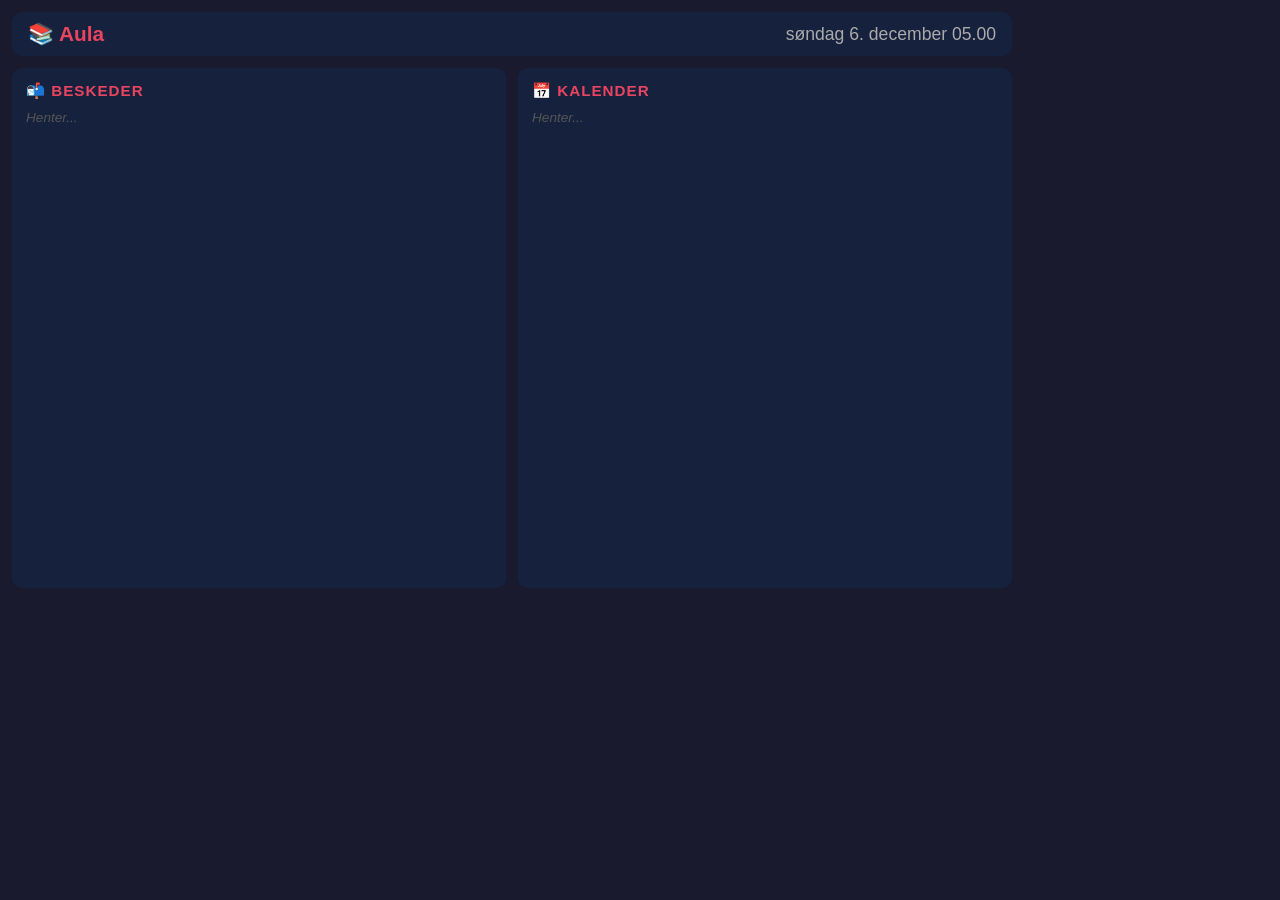
==== static/index.html @ a2f528fa "[(main)] Auto-reload dashboard when session recovers, mobile-friendly bookmarklet" ====
<!DOCTYPE html>
<html lang="da">
<head>
  <meta charset="UTF-8" />
  <meta name="viewport" content="width=1024" />
  <title>Aula Dashboard</title>
  <style>
    * { box-sizing: border-box; margin: 0; padding: 0; }
    body {
      background: #1a1a2e;
      color: #eee;
      font-family: 'Segoe UI', sans-serif;
      width: 1024px;
      height: 600px;
      overflow: hidden;
      display: grid;
      grid-template-columns: 1fr 1fr;
      grid-template-rows: auto 1fr;
      gap: 12px;
      padding: 12px;
    }
    header {
      grid-column: 1 / -1;
      display: flex;
      justify-content: space-between;
      align-items: center;
      background: #16213e;
      border-radius: 10px;
      padding: 10px 16px;
    }
    header h1 { font-size: 1.3rem; color: #e94560; }
    header #clock { font-size: 1.1rem; color: #aaa; }
    .card {
      background: #16213e;
      border-radius: 10px;
      padding: 14px;
      overflow-y: auto;
    }
    .card h2 { font-size: 0.95rem; color: #e94560; margin-bottom: 10px; text-transform: uppercase; letter-spacing: 1px; }
    .item { padding: 6px 0; border-bottom: 1px solid #0f3460; font-size: 0.85rem; }
    .item:last-child { border-bottom: none; }
    .item .title { font-weight: 600; }
    .item .meta { color: #888; font-size: 0.75rem; margin-top: 2px; }
    .unread .title { color: #e94560; }
    .loading { color: #555; font-style: italic; font-size: 0.85rem; }

    /* Session banner */
    #session-banner {
      display: none;
      grid-column: 1 / -1;
      background: #e94560;
      border-radius: 10px;
      padding: 10px 16px;
      font-size: 0.85rem;
      cursor: pointer;
      user-select: none;
    }
    #session-banner:hover { background: #c73652; }
    #session-banner b { font-size: 1rem; }

    /* Refresh modal */
    #modal-overlay {
      display: none;
      position: fixed;
      inset: 0;
      background: rgba(0,0,0,0.7);
      z-index: 100;
      align-items: center;
      justify-content: center;
    }
    #modal-overlay.open { display: flex; }
    #modal {
      background: #16213e;
      border-radius: 12px;
      padding: 24px;
      width: 480px;
    }
    #modal h2 { color: #e94560; margin-bottom: 12px; }
    #modal p { font-size: 0.82rem; color: #aaa; margin-bottom: 16px; line-height: 1.5; }
    #modal input {
      width: 100%;
      background: #0f3460;
      border: none;
      border-radius: 6px;
      color: #eee;
      padding: 8px 10px;
      font-size: 0.85rem;
      margin-bottom: 10px;
    }
    #modal .actions { display: flex; gap: 10px; margin-top: 6px; }
    #modal button {
      flex: 1;
      padding: 8px;
      border: none;
      border-radius: 6px;
      cursor: pointer;
      font-size: 0.85rem;
    }
    #btn-save { background: #e94560; color: #fff; }
    #btn-cancel { background: #0f3460; color: #aaa; }
    #modal-msg { font-size: 0.8rem; color: #aaa; margin-top: 8px; min-height: 18px; }
  </style>
</head>
<body>
  <header>
    <h1>📚 Aula</h1>
    <div id="clock"></div>
  </header>

  <div id="session-banner" onclick="window.open('https://www.aula.dk', '_blank')">
    <b>⚠️ Session udløbet</b> — Klik for at logge ind på Aula — du bliver automatisk sendt tilbage
  </div>

  <div class="card">
    <h2>📬 Beskeder</h2>
    <div id="messages" class="loading">Henter...</div>
  </div>

  <div class="card">
    <h2>📅 Kalender</h2>
    <div id="calendar" class="loading">Henter...</div>
  </div>

  <!-- Refresh modal -->
  <div id="modal-overlay">
    <div id="modal">
      <h2>🔄 Opdater session</h2>
      <p>
        Log ind på <b>aula.dk</b>, åbn DevTools (F12) → Network → filter på <code>getProfileContext</code> → reload siden.<br/>
        Kopiér cookie-værdierne fra Request Headers.
      </p>
      <input id="input-phpsessid" placeholder="PHPSESSID" />
      <input id="input-csrf" placeholder="Csrfp-Token" />
      <div id="modal-msg"></div>
      <div class="actions">
        <button id="btn-cancel" onclick="closeModal()">Annuller</button>
        <button id="btn-save" onclick="saveSession()">Gem</button>
      </div>
    </div>
  </div>

  <script>
    let API_KEY = '';

    async function initConfig() {
      const res = await fetch('/api/config');
      const data = await res.json();
      API_KEY = data.api_key || '';
    }

    function apiFetch(url, options = {}) {
      return fetch(url, {
        ...options,
        headers: { ...(options.headers || {}), 'x-api-key': API_KEY }
      });
    }

    // Clock
    function updateClock() {
      const now = new Date();
      document.getElementById('clock').textContent =
        now.toLocaleDateString('da-DK', {weekday:'long', day:'numeric', month:'long'}) +
        '  ' + now.toLocaleTimeString('da-DK', {hour:'2-digit', minute:'2-digit'});
    }
    updateClock();
    setInterval(updateClock, 30000);

    // Session check
    async function checkSession() {
      const res = await apiFetch('/api/status');
      const data = await res.json();
      document.getElementById('session-banner').style.display = data.session_valid ? 'none' : 'block';
      return data.session_valid;
    }

    // Modal
    function openModal() { document.getElementById('modal-overlay').classList.add('open'); }
    function closeModal() { document.getElementById('modal-overlay').classList.remove('open'); }

    async function saveSession() {
      const phpsessid = document.getElementById('input-phpsessid').value.trim();
      const csrf_token = document.getElementById('input-csrf').value.trim();
      const msg = document.getElementById('modal-msg');
      if (!phpsessid || !csrf_token) { msg.textContent = 'Udfyld begge felter.'; return; }
      msg.textContent = 'Gemmer...';
      try {
        const res = await apiFetch('/api/refresh-session', {
          method: 'POST',
          headers: {'Content-Type': 'application/json'},
          body: JSON.stringify({phpsessid, csrf_token})
        });
        if (res.ok) {
          closeModal();
          document.getElementById('session-banner').style.display = 'none';
          loadAll();
        } else {
          msg.textContent = 'Fejl: Cookies afvist af Aula.';
        }
      } catch(e) {
        msg.textContent = 'Netværksfejl: ' + e.message;
      }
    }

    // Data loading
    async function loadMessages() {
      const el = document.getElementById('messages');
      try {
        const res = await apiFetch('/api/messages');
        if (res.status === 401) { el.textContent = 'Session udløbet'; return; }
        const threads = await res.json();
        if (!threads.length) { el.textContent = 'Ingen beskeder'; return; }
        el.innerHTML = threads.slice(0, 8).map(t => `
          <div class="item ${t.read ? '' : 'unread'}">
            <div class="title">${t.subject || '(ingen emne)'}</div>
            <div class="meta">${t.read ? '✓ Læst' : '● Ulæst'}</div>
          </div>`).join('');
      } catch(e) { el.textContent = 'Fejl: ' + e.message; }
    }

    async function loadCalendar() {
      const el = document.getElementById('calendar');
      try {
        const profileRes = await apiFetch('/api/profile');
        if (profileRes.status === 401) { el.textContent = 'Session udløbet'; return; }
        const profile = await profileRes.json();
        const relations = profile?.data?.institutionProfile?.relations || [];
        const ids = relations.map(r => r.id).join(',');
        const res = await apiFetch('/api/calendar?inst_profile_ids=' + ids);
        const events = await res.json();
        if (!events.length) { el.textContent = 'Ingen begivenheder'; return; }
        el.innerHTML = events.slice(0, 8).map(e => `
          <div class="item">
            <div class="title">${e.title || e.summary || '(ingen titel)'}</div>
            <div class="meta">${e.startDateTime ? new Date(e.startDateTime).toLocaleString('da-DK', {weekday:'short', day:'numeric', month:'short', hour:'2-digit', minute:'2-digit'}) : ''}</div>
          </div>`).join('');
      } catch(e) { el.textContent = 'Fejl: ' + e.message; }
    }

    let pollTimer = null;
    let sessionWasExpired = false;

    async function loadAll() {
      await initConfig();
      const valid = await checkSession();
      if (valid) {
        if (sessionWasExpired) {
          // Session just recovered — reload the page to refresh all data
          window.location.reload();
          return;
        }
        loadMessages();
        loadCalendar();
        schedulePoll(5 * 60 * 1000); // 5 min when healthy
      } else {
        sessionWasExpired = true;
        schedulePoll(10 * 1000); // 10 sec when expired
      }
    }

    function schedulePoll(ms) {
      clearTimeout(pollTimer);
      pollTimer = setTimeout(loadAll, ms);
    }

    loadAll();
  </script>
</body>
</html>
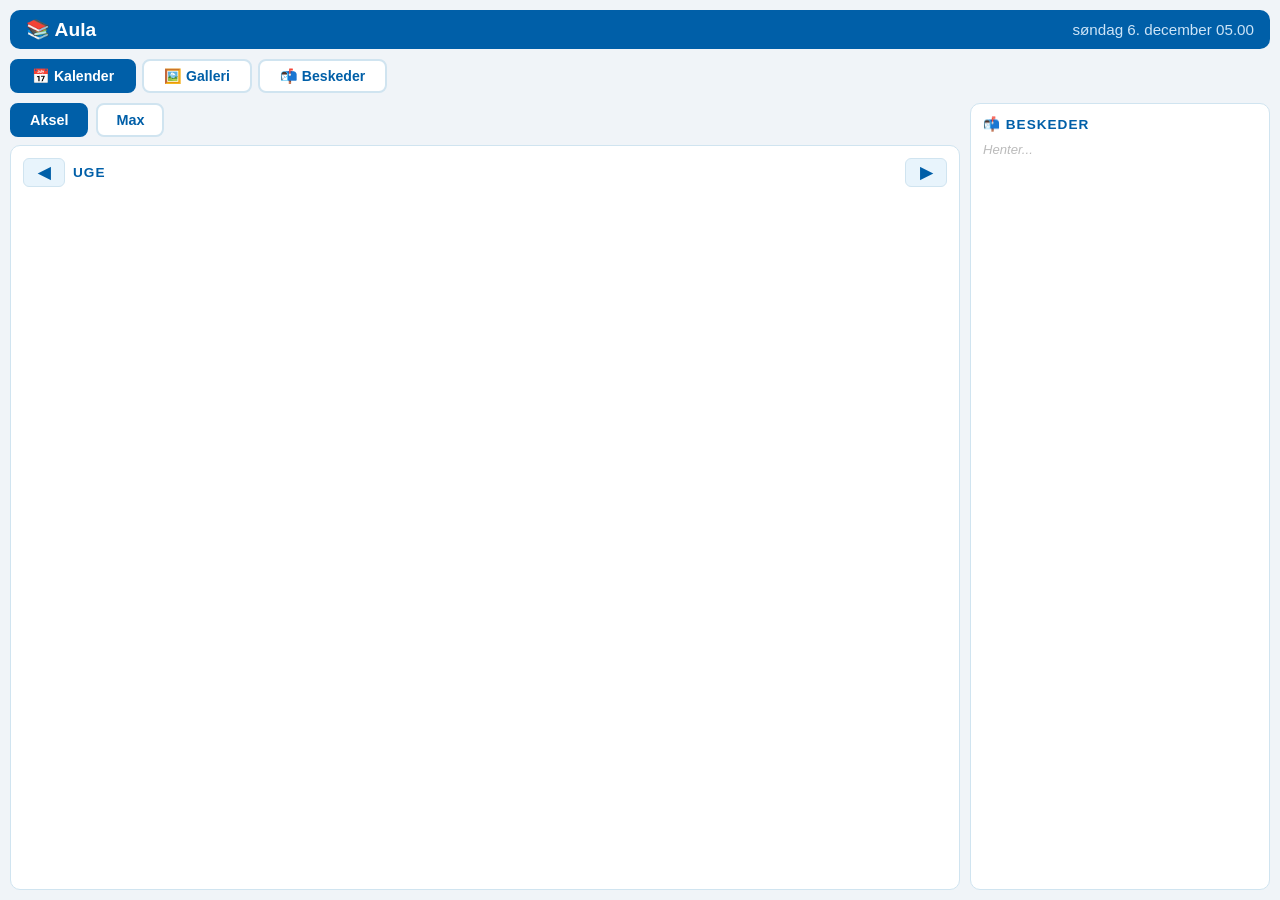
==== commit bfd2a25e: "Fix gallery album click: use data-idx to avoid emoji/special char breaking onclick" ====
--- a/static/index.html
+++ b/static/index.html
@@ -2,103 +2,188 @@
 <html lang="da">
 <head>
   <meta charset="UTF-8" />
-  <meta name="viewport" content="width=1024" />
+  <meta name="viewport" content="width=device-width, initial-scale=1.0" />
   <title>Aula Dashboard</title>
   <style>
     * { box-sizing: border-box; margin: 0; padding: 0; }
-    body {
-      background: #1a1a2e;
-      color: #eee;
-      font-family: 'Segoe UI', sans-serif;
-      width: 1024px;
-      height: 600px;
-      overflow: hidden;
-      display: grid;
-      grid-template-columns: 1fr 1fr;
-      grid-template-rows: auto 1fr;
-      gap: 12px;
-      padding: 12px;
-    }
-    header {
-      grid-column: 1 / -1;
-      display: flex;
-      justify-content: space-between;
-      align-items: center;
-      background: #16213e;
-      border-radius: 10px;
-      padding: 10px 16px;
-    }
-    header h1 { font-size: 1.3rem; color: #e94560; }
-    header #clock { font-size: 1.1rem; color: #aaa; }
-    .card {
-      background: #16213e;
-      border-radius: 10px;
-      padding: 14px;
-      overflow-y: auto;
-    }
-    .card h2 { font-size: 0.95rem; color: #e94560; margin-bottom: 10px; text-transform: uppercase; letter-spacing: 1px; }
-    .item { padding: 6px 0; border-bottom: 1px solid #0f3460; font-size: 0.85rem; }
-    .item:last-child { border-bottom: none; }
-    .item .title { font-weight: 600; }
-    .item .meta { color: #888; font-size: 0.75rem; margin-top: 2px; }
-    .unread .title { color: #e94560; }
-    .loading { color: #555; font-style: italic; font-size: 0.85rem; }
-
-    /* Session banner */
-    #session-banner {
-      display: none;
-      grid-column: 1 / -1;
-      background: #e94560;
-      border-radius: 10px;
-      padding: 10px 16px;
-      font-size: 0.85rem;
-      cursor: pointer;
-      user-select: none;
-    }
-    #session-banner:hover { background: #c73652; }
-    #session-banner b { font-size: 1rem; }
-
-    /* Refresh modal */
-    #modal-overlay {
-      display: none;
-      position: fixed;
-      inset: 0;
-      background: rgba(0,0,0,0.7);
-      z-index: 100;
-      align-items: center;
-      justify-content: center;
-    }
-    #modal-overlay.open { display: flex; }
-    #modal {
-      background: #16213e;
-      border-radius: 12px;
-      padding: 24px;
-      width: 480px;
-    }
-    #modal h2 { color: #e94560; margin-bottom: 12px; }
-    #modal p { font-size: 0.82rem; color: #aaa; margin-bottom: 16px; line-height: 1.5; }
-    #modal input {
-      width: 100%;
-      background: #0f3460;
-      border: none;
-      border-radius: 6px;
-      color: #eee;
-      padding: 8px 10px;
-      font-size: 0.85rem;
-      margin-bottom: 10px;
-    }
-    #modal .actions { display: flex; gap: 10px; margin-top: 6px; }
-    #modal button {
-      flex: 1;
-      padding: 8px;
-      border: none;
-      border-radius: 6px;
-      cursor: pointer;
-      font-size: 0.85rem;
-    }
-    #btn-save { background: #e94560; color: #fff; }
-    #btn-cancel { background: #0f3460; color: #aaa; }
-    #modal-msg { font-size: 0.8rem; color: #aaa; margin-top: 8px; min-height: 18px; }
+    :root {
+      --blue: #005fa8; --blue-light: #e8f4fc; --blue-mid: #cce4f7;
+      --blue-accent: #0093d0; --border: #d0e4f0; --bg: #f0f4f8; --radius: 10px;
+      --hour-h: 52px; --time-col: 44px;
+    }
+    body { background: var(--bg); color: #333; font-family: 'Segoe UI', sans-serif;
+      display: flex; flex-direction: column; min-height: 100dvh; gap: 10px; padding: 10px; }
+    header { display: flex; justify-content: space-between; align-items: center;
+      background: var(--blue); border-radius: var(--radius); padding: 8px 16px; flex-shrink: 0; }
+    header h1 { font-size: 1.2rem; color: #fff; font-weight: 700; }
+    header #clock { font-size: 0.95rem; color: #cce4f7; }
+    #session-banner { display: none; background: #d9534f; border-radius: var(--radius);
+      padding: 10px 16px; font-size: 0.85rem; cursor: pointer; user-select: none;
+      color: #fff; flex-shrink: 0; min-height: 44px; }
+    #session-banner:hover { background: #c9302c; }
+
+    /* ── Nav tabs (top) ── */
+    .top-nav { display: flex; gap: 6px; flex-shrink: 0; }
+    .top-nav-btn { padding: 7px 20px; border-radius: 8px; background: #fff; color: var(--blue);
+      cursor: pointer; font-size: 0.88rem; font-weight: 600; border: 2px solid var(--border);
+      transition: all 0.2s; }
+    .top-nav-btn.active { background: var(--blue); color: #fff; border-color: var(--blue); }
+
+    /* ── Views ── */
+    .view { display: none; flex: 1; min-height: 0; gap: 10px; }
+    .view.active { display: flex; }
+
+    /* ── Calendar view ── */
+    #view-cal { flex-direction: row; }
+    .left { display: flex; flex-direction: column; gap: 8px; min-height: 0; flex: 1; }
+    .tabs { display: flex; gap: 8px; flex-shrink: 0; }
+    .tab { padding: 7px 18px; border-radius: 8px; background: #fff; color: var(--blue);
+      cursor: pointer; font-size: 0.9rem; font-weight: 600; border: 2px solid var(--border);
+      transition: all 0.2s; display: flex; align-items: center; gap: 8px; }
+    .tab.active { background: var(--blue); color: #fff; border-color: var(--blue); }
+    .tab img { width: 26px; height: 26px; border-radius: 50%; object-fit: cover; border: 2px solid rgba(0,95,168,0.2); }
+    .tab.active img { border-color: rgba(255,255,255,0.7); }
+    .week-card { background: #fff; border-radius: var(--radius); padding: 12px;
+      flex: 1; overflow: hidden; border: 1px solid var(--border); display: flex; flex-direction: column; min-height: 0; }
+    .week-nav { display: flex; align-items: center; gap: 8px; margin-bottom: 10px; flex-shrink: 0; }
+    .week-nav h2 { flex: 1; margin: 0; font-size: 0.85rem; color: var(--blue);
+      text-transform: uppercase; letter-spacing: 1px; font-weight: 700; }
+    .week-nav button { background: var(--blue-light); border: 1px solid var(--border); border-radius: 6px;
+      color: var(--blue); font-size: 1rem; cursor: pointer; padding: 4px 14px; font-weight: 700; }
+    .week-nav button:hover { background: var(--blue-mid); }
+    .timetable-wrap { flex: 1; overflow-y: auto; overflow-x: auto; }
+    .timetable { display: grid; grid-template-columns: var(--time-col) repeat(5, 1fr); min-width: 480px; }
+    .th-spacer { position: sticky; top: 0; background: #fff; z-index: 2; border-bottom: 2px solid var(--border); }
+    .day-header { padding: 4px 4px 8px; text-align: center; font-size: 0.78rem; font-weight: 700;
+      color: #666; border-bottom: 2px solid var(--border); position: sticky; top: 0; background: #fff; z-index: 2; }
+    .day-header.today { color: var(--blue); }
+    .day-header .date-num { display: block; font-size: 1.1rem; font-weight: 800; color: #333; line-height: 1.2; }
+    .day-header.today .date-num { background: var(--blue); color: #fff; border-radius: 50%;
+      width: 28px; height: 28px; display: inline-flex; align-items: center; justify-content: center; font-size: 0.95rem; }
+    .time-gutter { grid-column: 1; position: relative; }
+    .hour-label { position: absolute; right: 6px; font-size: 0.68rem; color: #aaa;
+      font-weight: 600; transform: translateY(-50%); white-space: nowrap; }
+    .day-col { position: relative; border-left: 1px solid var(--border); }
+    .day-col.today { background: #f5faff; }
+    .hour-line { position: absolute; left: 0; right: 0; border-top: 1px solid #eef2f7; pointer-events: none; }
+    .hour-line.full { border-top-color: #dde8f2; }
+    .presence-bar { position: absolute; left: 2px; right: 2px; background: var(--blue-light);
+      border-left: 3px solid var(--blue-accent); border-radius: 4px; font-size: 0.65rem;
+      color: var(--blue); padding: 2px 4px; overflow: hidden; white-space: nowrap; text-overflow: ellipsis; opacity: 0.7; }
+    .presence-bar.vacation { background: #fff3cd; border-left-color: #f59e0b; color: #92400e; }
+    .cal-event { position: absolute; left: 3px; right: 3px; background: var(--blue-accent);
+      color: #fff; border-radius: 5px; padding: 3px 5px; font-size: 0.7rem; font-weight: 600;
+      overflow: hidden; cursor: default; box-shadow: 0 1px 3px rgba(0,0,0,0.15);
+      display: flex; flex-direction: column; }
+    .cal-event .ev-title { white-space: nowrap; overflow: hidden; text-overflow: ellipsis; }
+    .cal-event .ev-time { font-size: 0.62rem; opacity: 0.85; font-weight: 400; }
+    .cal-event.allday { background: var(--blue-mid); color: var(--blue); border-left: 3px solid var(--blue); }
+    .now-line { position: absolute; left: 0; right: 0; border-top: 2px solid #e53e3e; pointer-events: none; z-index: 3; }
+    .now-line::before { content: ''; position: absolute; left: -4px; top: -4px;
+      width: 8px; height: 8px; border-radius: 50%; background: #e53e3e; }
+
+    /* ── Messages panel ── */
+    .messages-card { background: #fff; border-radius: var(--radius); padding: 12px;
+      overflow-y: auto; border: 1px solid var(--border); display: flex; flex-direction: column; width: 300px; flex-shrink: 0; }
+    .messages-card h2 { font-size: 0.85rem; color: var(--blue); text-transform: uppercase;
+      letter-spacing: 1px; margin-bottom: 10px; font-weight: 700; flex-shrink: 0; }
+    .msg-item { padding: 9px 0; border-bottom: 1px solid #e8f0f7; font-size: 0.82rem; cursor: pointer; }
+    .msg-item:hover { background: #f0f7ff; border-radius: 4px; padding-left: 4px; }
+    .msg-item:last-child { border-bottom: none; }
+    .msg-item .subject { font-weight: 600; color: #333; }
+    .msg-item.unread .subject { color: var(--blue); }
+    .msg-item.unread { border-left: 3px solid var(--blue); padding-left: 8px; }
+    .msg-item .meta { color: #999; font-size: 0.75rem; margin-top: 3px; }
+    .loading { color: #bbb; font-style: italic; font-size: 0.82rem; }
+
+    /* ── Gallery view ── */
+    #view-gallery { flex-direction: column; gap: 10px; }
+    .gallery-card { background: #fff; border-radius: var(--radius); padding: 14px;
+      flex: 1; overflow-y: auto; border: 1px solid var(--border); }
+    .gallery-card h2 { font-size: 0.85rem; color: var(--blue); text-transform: uppercase;
+      letter-spacing: 1px; margin-bottom: 12px; font-weight: 700; }
+    .albums-grid { display: grid; grid-template-columns: repeat(auto-fill, minmax(180px, 1fr)); gap: 12px; }
+    .album-card { border-radius: 8px; overflow: hidden; cursor: pointer; border: 2px solid var(--border);
+      background: var(--blue-light); transition: all 0.2s; }
+    .album-card:hover { border-color: var(--blue-accent); box-shadow: 0 2px 12px rgba(0,95,168,0.15); transform: translateY(-1px); }
+    .album-thumb { width: 100%; aspect-ratio: 1; object-fit: cover; display: block; background: var(--blue-mid); }
+    .album-thumb-placeholder { width: 100%; aspect-ratio: 1; background: var(--blue-mid);
+      display: flex; align-items: center; justify-content: center; font-size: 2.5rem; }
+    .album-info { padding: 8px 10px; }
+    .album-title { font-size: 0.8rem; font-weight: 700; color: #333; white-space: nowrap;
+      overflow: hidden; text-overflow: ellipsis; }
+    .album-date { font-size: 0.7rem; color: #999; margin-top: 2px; }
+
+    /* Media grid (inside album) */
+    .gallery-back { background: none; border: none; color: var(--blue); font-size: 0.85rem;
+      cursor: pointer; font-weight: 600; margin-bottom: 12px; padding: 0; display: flex; align-items: center; gap: 4px; }
+    .gallery-back:hover { text-decoration: underline; }
+    .media-grid { display: grid; grid-template-columns: repeat(auto-fill, minmax(140px, 1fr)); gap: 8px; }
+    .media-item { border-radius: 8px; overflow: hidden; cursor: pointer; aspect-ratio: 1;
+      background: var(--blue-mid); position: relative; }
+    .media-item img { width: 100%; height: 100%; object-fit: cover; display: block; transition: opacity 0.2s; }
+    .media-item:hover img { opacity: 0.85; }
+    .media-item .media-type { position: absolute; bottom: 4px; right: 4px; background: rgba(0,0,0,0.5);
+      color: #fff; border-radius: 4px; font-size: 0.65rem; padding: 1px 4px; }
+
+    /* Lightbox */
+    #lightbox { display: none; position: fixed; inset: 0; background: rgba(0,0,0,0.92);
+      z-index: 200; align-items: center; justify-content: center; }
+    #lightbox.open { display: flex; }
+    #lightbox img, #lightbox video { max-width: 92vw; max-height: 88vh; border-radius: 8px; object-fit: contain; }
+    #lightbox-close { position: absolute; top: 16px; right: 20px; background: none; border: none;
+      color: #fff; font-size: 2rem; cursor: pointer; line-height: 1; opacity: 0.8; }
+    #lightbox-close:hover { opacity: 1; }
+    #lightbox-caption { position: absolute; bottom: 16px; left: 50%; transform: translateX(-50%);
+      color: #fff; font-size: 0.8rem; opacity: 0.7; text-align: center; }
+    #lightbox-prev, #lightbox-next { position: absolute; top: 50%; transform: translateY(-50%);
+      background: rgba(255,255,255,0.15); border: none; color: #fff; font-size: 1.8rem;
+      cursor: pointer; border-radius: 50%; width: 44px; height: 44px; display: flex;
+      align-items: center; justify-content: center; }
+    #lightbox-prev { left: 16px; } #lightbox-next { right: 16px; }
+    #lightbox-prev:hover, #lightbox-next:hover { background: rgba(255,255,255,0.3); }
+
+    /* ── Modal (messages) ── */
+    #msg-modal-overlay { display: none; position: fixed; inset: 0; background: rgba(0,0,0,0.5);
+      z-index: 100; align-items: center; justify-content: center; padding: 16px; }
+    #msg-modal-overlay.open { display: flex; }
+    #msg-modal { background: #fff; border-radius: 12px; padding: 20px; width: 100%;
+      max-width: 640px; max-height: 85dvh; overflow-y: auto; box-shadow: 0 4px 24px rgba(0,0,0,0.2); }
+    #msg-modal h2 { color: var(--blue); font-size: 1rem; margin-bottom: 4px; padding-right: 28px; }
+    #msg-modal .msg-meta { color: #999; font-size: 0.75rem; margin-bottom: 14px; }
+    #msg-modal-close { float: right; background: none; border: none; font-size: 1.3rem; cursor: pointer; color: #999; }
+    .thread-msg { margin-bottom: 14px; padding-bottom: 14px; border-bottom: 1px solid #e8f0f7; }
+    .thread-msg:last-child { border-bottom: none; margin-bottom: 0; padding-bottom: 0; }
+    .thread-msg-header { display: flex; justify-content: space-between; align-items: baseline; margin-bottom: 6px; }
+    .thread-msg-sender { font-weight: 700; font-size: 0.82rem; color: var(--blue); }
+    .thread-msg-date { font-size: 0.72rem; color: #aaa; margin-left: 8px; }
+    .thread-msg-body { font-size: 0.83rem; color: #333; line-height: 1.6; }
+    .thread-msg-body img { max-width: 100%; border-radius: 6px; margin-top: 6px; }
+
+    /* ── Mobile ── */
+    .bottom-nav { display: none; position: fixed; bottom: 0; left: 0; right: 0;
+      background: #fff; border-top: 1px solid var(--border); z-index: 50; }
+    .bottom-nav button { flex: 1; padding: 10px 0; background: none; border: none; font-size: 0.75rem;
+      color: #888; cursor: pointer; font-weight: 600; display: flex; flex-direction: column; align-items: center; gap: 2px; }
+    .bottom-nav button.active { color: var(--blue); }
+    .bottom-nav button span.icon { font-size: 1.2rem; }
+
+    @media (min-width: 900px) { body { max-width: 1500px; margin: 0 auto; } }
+    @media (max-width: 899px) {
+      #view-cal { flex-direction: column; }
+      .messages-card { width: 100%; max-height: 260px; }
+    }
+    @media (max-width: 599px) {
+      body { padding: 8px 8px 68px; gap: 8px; }
+      header h1 { font-size: 1rem; } header #clock { font-size: 0.75rem; }
+      .top-nav { display: none; }
+      .bottom-nav { display: flex; }
+      :root { --hour-h: 44px; --time-col: 36px; }
+      .tab { padding: 6px 10px; font-size: 0.8rem; }
+      .albums-grid { grid-template-columns: repeat(auto-fill, minmax(140px, 1fr)); }
+      .media-grid { grid-template-columns: repeat(auto-fill, minmax(110px, 1fr)); }
+      .messages-card { width: 100%; }
+    }
   </style>
 </head>
 <body>
@@ -106,162 +191,431 @@
     <h1>📚 Aula</h1>
     <div id="clock"></div>
   </header>
-
-  <div id="session-banner" onclick="window.open('https://www.aula.dk', '_blank')">
-    <b>⚠️ Session udløbet</b> — Klik for at logge ind på Aula — du bliver automatisk sendt tilbage
+  <div id="session-banner" onclick="startLogin()">
+    <b>⚠️ Session udløbet</b> — <span id="banner-msg">Klik for at logge ind automatisk</span>
   </div>
 
-  <div class="card">
-    <h2>📬 Beskeder</h2>
-    <div id="messages" class="loading">Henter...</div>
+  <!-- Top nav (desktop/tablet) -->
+  <div class="top-nav">
+    <div class="top-nav-btn active" onclick="switchView('cal')">📅 Kalender</div>
+    <div class="top-nav-btn" onclick="switchView('gallery')">🖼️ Galleri</div>
+    <div class="top-nav-btn" onclick="switchView('msg')">📬 Beskeder</div>
   </div>
 
-  <div class="card">
-    <h2>📅 Kalender</h2>
-    <div id="calendar" class="loading">Henter...</div>
-  </div>
-
-  <!-- Refresh modal -->
-  <div id="modal-overlay">
-    <div id="modal">
-      <h2>🔄 Opdater session</h2>
-      <p>
-        Log ind på <b>aula.dk</b>, åbn DevTools (F12) → Network → filter på <code>getProfileContext</code> → reload siden.<br/>
-        Kopiér cookie-værdierne fra Request Headers.
-      </p>
-      <input id="input-phpsessid" placeholder="PHPSESSID" />
-      <input id="input-csrf" placeholder="Csrfp-Token" />
-      <div id="modal-msg"></div>
-      <div class="actions">
-        <button id="btn-cancel" onclick="closeModal()">Annuller</button>
-        <button id="btn-save" onclick="saveSession()">Gem</button>
+  <!-- Calendar view -->
+  <div class="view active" id="view-cal">
+    <div class="left" id="left-panel">
+      <div class="tabs">
+        <div class="tab active" onclick="switchTab(0)">Aksel</div>
+        <div class="tab" onclick="switchTab(1)">Max</div>
+      </div>
+      <div class="week-card">
+        <div class="week-nav">
+          <button onclick="changeWeek(-1)">◀</button>
+          <h2>Uge <span id="week-nr"></span></h2>
+          <button onclick="changeWeek(1)">▶</button>
+        </div>
+        <div class="timetable-wrap">
+          <div class="timetable" id="timetable"></div>
+        </div>
       </div>
     </div>
+    <div class="messages-card" id="messages-panel-cal">
+      <h2>📬 Beskeder</h2>
+      <div id="messages-cal" class="loading">Henter...</div>
+    </div>
   </div>
 
+  <!-- Gallery view -->
+  <div class="view" id="view-gallery">
+    <div class="gallery-card" id="gallery-card">
+      <h2 id="gallery-title">🖼️ Galleri</h2>
+      <div id="gallery-content" class="loading">Henter...</div>
+    </div>
+  </div>
+
+  <!-- Messages view (mobile full screen) -->
+  <div class="view" id="view-msg">
+    <div class="messages-card" style="width:100%;max-height:none;flex:1;">
+      <h2>📬 Beskeder</h2>
+      <div id="messages-full" class="loading">Henter...</div>
+    </div>
+  </div>
+
+  <!-- Mobile bottom nav -->
+  <nav class="bottom-nav">
+    <button class="active" id="nav-cal" onclick="switchView('cal')"><span class="icon">📅</span>Kalender</button>
+    <button id="nav-gallery" onclick="switchView('gallery')"><span class="icon">🖼️</span>Galleri</button>
+    <button id="nav-msg" onclick="switchView('msg')"><span class="icon">📬</span>Beskeder</button>
+  </nav>
+
+  <!-- Message modal -->
+  <div id="msg-modal-overlay" onclick="closeMsgModal(event)">
+    <div id="msg-modal">
+      <button id="msg-modal-close" onclick="closeMsgModal()">✕</button>
+      <h2 id="msg-modal-subject"></h2>
+      <div class="msg-meta" id="msg-modal-meta"></div>
+      <div id="msg-modal-body"></div>
+    </div>
+  </div>
+
+  <!-- Lightbox -->
+  <div id="lightbox" onclick="closeLightbox(event)">
+    <button id="lightbox-close" onclick="closeLightbox()">✕</button>
+    <button id="lightbox-prev" onclick="lightboxNav(-1)">‹</button>
+    <div id="lightbox-media"></div>
+    <button id="lightbox-next" onclick="lightboxNav(1)">›</button>
+    <div id="lightbox-caption"></div>
+  </div>
   <script>
+    const START_H = 7, END_H = 17, HOURS = END_H - START_H;
+    const DAY_NAMES = ['Mandag','Tirsdag','Onsdag','Torsdag','Fredag'];
     let API_KEY = '';
+    const CHILDREN = [{ name: 'Aksel', id: 5620584 }, { name: 'Max', id: 5620590 }];
+    let activeTab = 0, weekOffset = 0, allEvents = [], presenceData = {};
+    let currentView = 'cal';
+    let lightboxItems = [], lightboxIdx = 0;
 
     async function initConfig() {
-      const res = await fetch('/api/config');
-      const data = await res.json();
-      API_KEY = data.api_key || '';
-    }
-
-    function apiFetch(url, options = {}) {
-      return fetch(url, {
-        ...options,
-        headers: { ...(options.headers || {}), 'x-api-key': API_KEY }
-      });
-    }
-
-    // Clock
+      API_KEY = (await fetch('/api/config').then(r => r.json())).api_key || '';
+    }
+    function apiFetch(url, opts = {}) {
+      return fetch(url, { ...opts, headers: { ...(opts.headers||{}), 'x-api-key': API_KEY } });
+    }
+
+    // ── View switching ──
+    function switchView(view) {
+      currentView = view;
+      document.querySelectorAll('.view').forEach(v => v.classList.remove('active'));
+      document.getElementById('view-' + (view === 'msg' ? 'msg' : view === 'gallery' ? 'gallery' : 'cal')).classList.add('active');
+      document.querySelectorAll('.top-nav-btn').forEach((b,i) => b.classList.toggle('active', ['cal','gallery','msg'][i] === view));
+      document.querySelectorAll('.bottom-nav button').forEach((b,i) => b.classList.toggle('active', ['cal','gallery','msg'][i] === view));
+      if (view === 'gallery' && !galleryLoaded) loadGallery();
+      if (view === 'msg') syncMessagesFull();
+    }
+
+    // ── Clock ──
     function updateClock() {
       const now = new Date();
-      document.getElementById('clock').textContent =
-        now.toLocaleDateString('da-DK', {weekday:'long', day:'numeric', month:'long'}) +
-        '  ' + now.toLocaleTimeString('da-DK', {hour:'2-digit', minute:'2-digit'});
-    }
-    updateClock();
-    setInterval(updateClock, 30000);
-
-    // Session check
+      document.getElementById('clock').textContent = window.innerWidth < 600
+        ? now.toLocaleTimeString('da-DK', {hour:'2-digit',minute:'2-digit'})
+        : now.toLocaleDateString('da-DK', {weekday:'long',day:'numeric',month:'long'}) + '  ' + now.toLocaleTimeString('da-DK', {hour:'2-digit',minute:'2-digit'});
+    }
+    updateClock(); setInterval(updateClock, 30000); window.addEventListener('resize', updateClock);
+
+    // ── Week helpers ──
+    function getWeekDays() {
+      const now = new Date(); now.setDate(now.getDate() + weekOffset * 7);
+      const day = now.getDay() || 7; const mon = new Date(now); mon.setDate(now.getDate() - day + 1);
+      return Array.from({length:5}, (_,i) => { const d = new Date(mon); d.setDate(mon.getDate()+i); return d; });
+    }
+    function getWeekNr(date) {
+      const d = new Date(date); d.setHours(0,0,0,0);
+      d.setDate(d.getDate() + 3 - (d.getDay()+6)%7);
+      const w1 = new Date(d.getFullYear(), 0, 4);
+      return 1 + Math.round(((d-w1)/86400000 - 3 + (w1.getDay()+6)%7)/7);
+    }
+    function isSameDay(a,b) { return a.getFullYear()===b.getFullYear()&&a.getMonth()===b.getMonth()&&a.getDate()===b.getDate(); }
+    function pct(min) { return ((min - START_H*60) / (HOURS*60)) * 100; }
+
+    // ── Child tabs & photos ──
+    function switchTab(idx) {
+      activeTab = idx;
+      document.querySelectorAll('.tab').forEach((t,i) => t.classList.toggle('active', i===idx));
+      renderWeek();
+    }
+    function changeWeek(delta) { weekOffset += delta; loadCalendar(); loadPresence(); }
+    async function loadChildPhotos() {
+      try {
+        const data = await apiFetch('/api/profile').then(r => r.json());
+        const rels = data?.data?.institutionProfile?.relations || [];
+        CHILDREN.forEach((child, i) => {
+          const url = rels.find(r => r.id === child.id)?.profilePicture?.url;
+          if (url) document.querySelectorAll('.tab')[i].innerHTML =
+            `<img src="${url}" alt="${child.name}" onerror="this.style.display='none'"> ${child.name}`;
+        });
+      } catch(e) {}
+    }
+
+    // ── Timetable ──
+    function renderWeek() {
+      const child = CHILDREN[activeTab], days = getWeekDays(), today = new Date();
+      document.getElementById('week-nr').textContent = getWeekNr(days[0]);
+      const childPresence = presenceData[child.id] || [];
+      const hourH = parseFloat(getComputedStyle(document.documentElement).getPropertyValue('--hour-h')) || 52;
+      const totalH = HOURS * hourH;
+      let html = `<div class="th-spacer"></div>`;
+      days.forEach((day,i) => {
+        const isToday = isSameDay(day,today);
+        html += `<div class="day-header ${isToday?'today':''}">
+          ${DAY_NAMES[i]}<br><span class="date-num">${day.getDate()}</span></div>`;
+      });
+      html += `<div class="time-gutter" style="height:${totalH}px;grid-row:2">`;
+      for (let h=START_H; h<=END_H; h++) html += `<div class="hour-label" style="top:${(h-START_H)*hourH}px">${String(h).padStart(2,'0')}:00</div>`;
+      html += `</div>`;
+      days.forEach((day,i) => {
+        const isToday = isSameDay(day,today), dateStr = day.toISOString().split('T')[0];
+        const tpl = childPresence.find(t => t.byDate===dateStr);
+        const dayEvents = allEvents.filter(e => e.startDateTime && (e.belongsToProfiles||[]).includes(child.id) && isSameDay(new Date(e.startDateTime),day));
+        html += `<div class="day-col ${isToday?'today':''}" style="height:${totalH}px;grid-row:2">`;
+        for (let h=START_H; h<=END_H; h++) {
+          html += `<div class="hour-line full" style="top:${(h-START_H)*hourH}px"></div>`;
+          if (h<END_H) html += `<div class="hour-line" style="top:${(h-START_H)*hourH+hourH/2}px;border-top-style:dashed;opacity:.5"></div>`;
+        }
+        if (tpl && !tpl.isOnVacation && tpl.entryTime && tpl.exitTime) {
+          const [eh,em]=tpl.entryTime.split(':').map(Number), [xh,xm]=tpl.exitTime.split(':').map(Number);
+          const tp=pct(eh*60+em), hp=pct(xh*60+xm)-tp;
+          const lbl=`${tpl.entryTime.substring(0,5)}–${tpl.exitTime.substring(0,5)}${tpl.exitWith?' · '+tpl.exitWith:''}`;
+          html += `<div class="presence-bar" style="top:${tp}%;height:${hp}%;min-height:14px" title="${lbl}">🕐 ${lbl}</div>`;
+        } else if (tpl?.isOnVacation) {
+          html += `<div class="presence-bar vacation" style="top:0%;height:100%">🏖️ Ferie/fri</div>`;
+        }
+        dayEvents.filter(e => e.isAllDayEvent||(e.endDateTime&&(new Date(e.endDateTime)-new Date(e.startDateTime))>=23*3600000))
+          .forEach((e,idx) => { html += `<div class="cal-event allday" style="top:${idx*18}px;height:16px;font-size:.65rem"><span class="ev-title">${e.title||'(ingen titel)'}</span></div>`; });
+        dayEvents.filter(e => !e.isAllDayEvent&&!(e.endDateTime&&(new Date(e.endDateTime)-new Date(e.startDateTime))>=23*3600000))
+          .forEach(e => {
+            const s=new Date(e.startDateTime), en=e.endDateTime?new Date(e.endDateTime):new Date(s.getTime()+3600000);
+            const sM=s.getHours()*60+s.getMinutes(), eM=en.getHours()*60+en.getMinutes();
+            const cS=Math.max(sM,START_H*60), cE=Math.min(eM,END_H*60); if(cS>=cE) return;
+            const tp=pct(cS), hp=pct(cE)-tp;
+            const ts=s.toLocaleTimeString('da-DK',{hour:'2-digit',minute:'2-digit'})+'–'+en.toLocaleTimeString('da-DK',{hour:'2-digit',minute:'2-digit'});
+            html += `<div class="cal-event" style="top:${tp}%;height:${Math.max(hp,3)}%;min-height:20px" title="${e.title} · ${ts}">
+              <span class="ev-title">${e.title||'(ingen titel)'}</span><span class="ev-time">${ts}</span></div>`;
+          });
+        if (isToday) {
+          const now=new Date(), nm=now.getHours()*60+now.getMinutes();
+          if(nm>=START_H*60&&nm<=END_H*60) html+=`<div class="now-line" style="top:${pct(nm)}%"></div>`;
+        }
+        html += `</div>`;
+      });
+      document.getElementById('timetable').innerHTML = html;
+      const wrap = document.querySelector('.timetable-wrap'), now = new Date();
+      const scrollH = days.some(d=>isSameDay(d,now)) ? Math.max(0,now.getHours()-1) : START_H;
+      wrap.scrollTop = (scrollH-START_H)*hourH;
+    }
+
+    // ── Gallery ──
+    let galleryLoaded = false, currentAlbumId = null;
+    const childIds = CHILDREN.map(c => c.id).join(',');
+
+    async function loadGallery() {
+      galleryLoaded = true;
+      const el = document.getElementById('gallery-content');
+      el.innerHTML = '<div class="loading">Henter albums...</div>';
+      try {
+        const albums = await apiFetch(`/api/gallery/albums?inst_profile_ids=${childIds}`).then(r => r.json());
+        renderAlbums(albums);
+      } catch(e) { el.textContent = 'Fejl: ' + e.message; }
+    }
+
+    function renderAlbums(albums) {
+      document.getElementById('gallery-title').textContent = '🖼️ Galleri';
+      currentAlbumId = null;
+      const el = document.getElementById('gallery-content');
+      if (!albums.length) { el.textContent = 'Ingen albums fundet'; return; }
+      el.innerHTML = `<div class="albums-grid">${albums.map((a, idx) => {
+        const thumb = a.thumbnailsUrls?.[0];
+        const isVideo = thumb && (thumb.includes('.mov') || thumb.includes('.mp4'));
+        const date = a.creationDate ? new Date(a.creationDate).toLocaleDateString('da-DK', {day:'numeric',month:'short',year:'numeric'}) : '';
+        const thumbHtml = thumb && !isVideo
+          ? `<img class="album-thumb" src="${thumb}" loading="lazy" onerror="this.parentElement.innerHTML='<div class=album-thumb-placeholder>📷</div>'">`
+          : `<div class="album-thumb-placeholder">${isVideo?'🎥':'📷'}</div>`;
+        return `<div class="album-card" data-idx="${idx}" onclick="openAlbumByIdx(this)">
+          ${thumbHtml}
+          <div class="album-info">
+            <div class="album-title">${a.title||'Album'}</div>
+            <div class="album-date">${date}</div>
+          </div>
+        </div>`;
+      }).join('')}</div>`;
+      // Store albums on the element for retrieval by index
+      document.getElementById('gallery-content')._albums = albums;
+    }
+
+    function openAlbumByIdx(el) {
+      const albums = document.getElementById('gallery-content')._albums || [];
+      const a = albums[parseInt(el.dataset.idx)];
+      if (a) openAlbum(a.id, a.title);
+    }
+
+    async function openAlbum(albumId, title) {
+      currentAlbumId = albumId;
+      document.getElementById('gallery-title').textContent = title || 'Album';
+      const el = document.getElementById('gallery-content');
+      el.innerHTML = `<button class="gallery-back" onclick="loadGallery()">← Alle albums</button><div class="loading">Henter billeder...</div>`;
+      try {
+        let data;
+        if (albumId === null) {
+          data = await apiFetch(`/api/gallery/tagged?inst_profile_ids=${childIds}`).then(r => r.json());
+        } else {
+          data = await apiFetch(`/api/gallery/albums/${albumId}/media?inst_profile_ids=${childIds}`).then(r => r.json());
+        }
+        const results = data.results || [];
+        const album = data.album || {};
+        if (album.description) {
+          document.getElementById('gallery-title').textContent = (title || album.title || 'Album');
+        }
+        renderMedia(results);
+      } catch(e) {
+        el.innerHTML = `<button class="gallery-back" onclick="loadGallery()">← Alle albums</button><p>Fejl: ${e.message}</p>`;
+      }
+    }
+
+    function renderMedia(mediaList) {
+      const el = document.getElementById('gallery-content');
+      if (!mediaList.length) {
+        el.innerHTML = `<button class="gallery-back" onclick="loadGallery()">← Alle albums</button><p class="loading">Ingen medier i dette album</p>`;
+        return;
+      }
+      lightboxItems = mediaList.map(m => ({
+        url: m.file?.url || m.url || '',
+        thumbUrl: m.largeThumbnailUrl || m.mediumThumbnailUrl || m.thumbnailUrl || m.file?.url || '',
+        isVideo: m.mediaType === 'video' || (m.file?.url||'').match(/\.(mov|mp4|webm)/i),
+        title: m.title || m.file?.name || ''
+      }));
+      el.innerHTML = `<button class="gallery-back" onclick="loadGallery()">← Alle albums</button>
+        <div class="media-grid">${lightboxItems.map((item, idx) => `
+          <div class="media-item" onclick="openLightbox(${idx})">
+            <img src="${item.thumbUrl}" loading="lazy" alt="${item.title}" onerror="this.style.opacity='0'">
+            ${item.isVideo ? '<span class="media-type">▶ Video</span>' : ''}
+          </div>`).join('')}
+        </div>`;
+    }
+
+    // ── Lightbox ──
+    function openLightbox(idx) {
+      lightboxIdx = idx; showLightboxItem();
+      document.getElementById('lightbox').classList.add('open');
+    }
+    function showLightboxItem() {
+      const item = lightboxItems[lightboxIdx];
+      const med = document.getElementById('lightbox-media');
+      if (item.isVideo) {
+        med.innerHTML = `<video src="${item.url}" controls autoplay style="max-width:92vw;max-height:88vh;border-radius:8px"></video>`;
+      } else {
+        med.innerHTML = `<img src="${item.url}" alt="${item.title}" onerror="this.src='${item.thumbUrl}'">`;
+      }
+      document.getElementById('lightbox-caption').textContent = `${lightboxIdx+1} / ${lightboxItems.length}${item.title ? ' · ' + item.title : ''}`;
+    }
+    function lightboxNav(delta) {
+      lightboxIdx = (lightboxIdx + delta + lightboxItems.length) % lightboxItems.length;
+      showLightboxItem();
+    }
+    function closeLightbox(e) {
+      if (!e || e.target===document.getElementById('lightbox') || e.target===document.getElementById('lightbox-close'))
+        document.getElementById('lightbox').classList.remove('open');
+    }
+    document.addEventListener('keydown', e => {
+      if (!document.getElementById('lightbox').classList.contains('open')) return;
+      if (e.key==='ArrowRight') lightboxNav(1);
+      if (e.key==='ArrowLeft') lightboxNav(-1);
+      if (e.key==='Escape') closeLightbox();
+    });
+
+    // ── Messages ──
+    let cachedThreads = [];
+    async function loadMessages() {
+      try {
+        const res = await apiFetch('/api/messages');
+        if (res.status === 401) return;
+        cachedThreads = await res.json();
+        renderMessages('messages-cal');
+      } catch(e) {}
+    }
+    function syncMessagesFull() { renderMessages('messages-full'); }
+    function renderMessages(elId) {
+      const el = document.getElementById(elId);
+      if (!cachedThreads.length) { el.textContent = 'Ingen beskeder'; return; }
+      el.innerHTML = cachedThreads.slice(0,20).map(t =>
+        `<div class="msg-item ${t.read?'':'unread'}" onclick="openMsg(${t.id},'${(t.subject||'').replace(/'/g,"\\'")}')">
+          <div class="subject">${t.subject||'(ingen emne)'}</div>
+          <div class="meta">${t.read?'✓ Læst':'● Ulæst'}</div>
+        </div>`).join('');
+    }
+    async function openMsg(threadId, subject) {
+      document.getElementById('msg-modal-subject').textContent = subject;
+      document.getElementById('msg-modal-body').textContent = 'Henter...';
+      document.getElementById('msg-modal-meta').textContent = '';
+      document.getElementById('msg-modal-overlay').classList.add('open');
+      try {
+        const data = await apiFetch(`/api/messages/${threadId}`).then(r => r.json());
+        const msgs = (data.messages||[]).filter(m => m.messageType==='Message'||m.text);
+        if (!msgs.length) { document.getElementById('msg-modal-body').textContent = 'Ingen indhold'; return; }
+        document.getElementById('msg-modal-meta').textContent = `${msgs.length} besked${msgs.length!==1?'er':''} i tråden`;
+        document.getElementById('msg-modal-body').innerHTML = msgs.map(m => {
+          const sender = m.sender?.fullName||'Ukendt';
+          const date = m.sendDateTime ? new Date(m.sendDateTime).toLocaleString('da-DK',{day:'numeric',month:'short',hour:'2-digit',minute:'2-digit'}) : '';
+          return `<div class="thread-msg">
+            <div class="thread-msg-header"><span class="thread-msg-sender">${sender}</span><span class="thread-msg-date">${date}</span></div>
+            <div class="thread-msg-body">${m.text?.html||m.text||'(intet indhold)'}</div>
+          </div>`;
+        }).join('');
+      } catch(e) { document.getElementById('msg-modal-body').textContent = 'Fejl: ' + e.message; }
+    }
+    function closeMsgModal(e) {
+      if (!e||e.target===document.getElementById('msg-modal-overlay')||e.target===document.getElementById('msg-modal-close'))
+        document.getElementById('msg-modal-overlay').classList.remove('open');
+    }
+
+    // ── Login ──
+    let loginPolling = null;
+    async function startLogin() {
+      const msg = document.getElementById('banner-msg'); msg.textContent = 'Starter login...';
+      try { await apiFetch('/api/login/start', {method:'POST'}); msg.textContent = '📱 Godkend i MitID-appen...'; pollLoginStatus(); }
+      catch(e) { msg.textContent = 'Fejl: ' + e.message; }
+    }
+    function pollLoginStatus() {
+      clearInterval(loginPolling);
+      loginPolling = setInterval(async () => {
+        const data = await apiFetch('/api/login/status').then(r => r.json());
+        const msg = document.getElementById('banner-msg');
+        if (data.state==='show_qr') {
+          document.getElementById('session-banner').style.display='block';
+          msg.innerHTML = '<b>📷 Scan QR-koden</b><br/><img style="display:block;width:260px;margin-top:6px;border-radius:8px;border:2px solid #fff;" src="data:image/png;base64,'+data.qr_image+'"/>';
+        } else if (data.state==='success') {
+          clearInterval(loginPolling); msg.textContent='✅ Login lykkedes!'; setTimeout(()=>window.location.reload(),1000);
+        } else if (data.state==='failed') {
+          clearInterval(loginPolling); msg.textContent='❌ '+(data.error||'Login fejlede')+' — Klik for at prøve igen';
+        }
+      }, 3000);
+    }
     async function checkSession() {
-      const res = await apiFetch('/api/status');
-      const data = await res.json();
+      const data = await apiFetch('/api/status').then(r => r.json());
       document.getElementById('session-banner').style.display = data.session_valid ? 'none' : 'block';
       return data.session_valid;
     }
 
-    // Modal
-    function openModal() { document.getElementById('modal-overlay').classList.add('open'); }
-    function closeModal() { document.getElementById('modal-overlay').classList.remove('open'); }
-
-    async function saveSession() {
-      const phpsessid = document.getElementById('input-phpsessid').value.trim();
-      const csrf_token = document.getElementById('input-csrf').value.trim();
-      const msg = document.getElementById('modal-msg');
-      if (!phpsessid || !csrf_token) { msg.textContent = 'Udfyld begge felter.'; return; }
-      msg.textContent = 'Gemmer...';
+    // ── Data loaders ──
+    async function loadCalendar() {
+      const days=getWeekDays(), from=days[0].toISOString().split('T')[0], to=days[4].toISOString().split('T')[0];
       try {
-        const res = await apiFetch('/api/refresh-session', {
-          method: 'POST',
-          headers: {'Content-Type': 'application/json'},
-          body: JSON.stringify({phpsessid, csrf_token})
-        });
-        if (res.ok) {
-          closeModal();
-          document.getElementById('session-banner').style.display = 'none';
-          loadAll();
-        } else {
-          msg.textContent = 'Fejl: Cookies afvist af Aula.';
-        }
-      } catch(e) {
-        msg.textContent = 'Netværksfejl: ' + e.message;
-      }
-    }
-
-    // Data loading
-    async function loadMessages() {
-      const el = document.getElementById('messages');
+        const res = await apiFetch(`/api/calendar?inst_profile_ids=${childIds}&from_date=${from}&to_date=${to}`);
+        if (res.status===401) return; allEvents = await res.json(); renderWeek();
+      } catch(e) {}
+    }
+    async function loadPresence() {
+      const days=getWeekDays(), from=days[0].toISOString().split('T')[0], to=days[4].toISOString().split('T')[0];
       try {
-        const res = await apiFetch('/api/messages');
-        if (res.status === 401) { el.textContent = 'Session udløbet'; return; }
-        const threads = await res.json();
-        if (!threads.length) { el.textContent = 'Ingen beskeder'; return; }
-        el.innerHTML = threads.slice(0, 8).map(t => `
-          <div class="item ${t.read ? '' : 'unread'}">
-            <div class="title">${t.subject || '(ingen emne)'}</div>
-            <div class="meta">${t.read ? '✓ Læst' : '● Ulæst'}</div>
-          </div>`).join('');
-      } catch(e) { el.textContent = 'Fejl: ' + e.message; }
-    }
-
-    async function loadCalendar() {
-      const el = document.getElementById('calendar');
-      try {
-        const profileRes = await apiFetch('/api/profile');
-        if (profileRes.status === 401) { el.textContent = 'Session udløbet'; return; }
-        const profile = await profileRes.json();
-        const relations = profile?.data?.institutionProfile?.relations || [];
-        const ids = relations.map(r => r.id).join(',');
-        const res = await apiFetch('/api/calendar?inst_profile_ids=' + ids);
-        const events = await res.json();
-        if (!events.length) { el.textContent = 'Ingen begivenheder'; return; }
-        el.innerHTML = events.slice(0, 8).map(e => `
-          <div class="item">
-            <div class="title">${e.title || e.summary || '(ingen titel)'}</div>
-            <div class="meta">${e.startDateTime ? new Date(e.startDateTime).toLocaleString('da-DK', {weekday:'short', day:'numeric', month:'short', hour:'2-digit', minute:'2-digit'}) : ''}</div>
-          </div>`).join('');
-      } catch(e) { el.textContent = 'Fejl: ' + e.message; }
-    }
-
-    let pollTimer = null;
-    let sessionWasExpired = false;
-
+        const res = await apiFetch(`/api/presence?inst_profile_ids=${childIds}&from_date=${from}&to_date=${to}`);
+        if (res.status!==200) return; presenceData={};
+        for (const t of await res.json()) presenceData[t.institutionProfile.id] = t.dayTemplates||[];
+        renderWeek();
+      } catch(e) {}
+    }
+
+    // ── Boot ──
+    let pollTimer=null, sessionWasExpired=false;
     async function loadAll() {
       await initConfig();
       const valid = await checkSession();
       if (valid) {
-        if (sessionWasExpired) {
-          // Session just recovered — reload the page to refresh all data
-          window.location.reload();
-          return;
-        }
-        loadMessages();
-        loadCalendar();
-        schedulePoll(5 * 60 * 1000); // 5 min when healthy
-      } else {
-        sessionWasExpired = true;
-        schedulePoll(10 * 1000); // 10 sec when expired
-      }
-    }
-
-    function schedulePoll(ms) {
-      clearTimeout(pollTimer);
-      pollTimer = setTimeout(loadAll, ms);
-    }
-
+        if (sessionWasExpired) { window.location.reload(); return; }
+        loadChildPhotos(); loadCalendar(); loadPresence(); loadMessages();
+        schedulePoll(5*60*1000);
+      } else { sessionWasExpired=true; schedulePoll(10*1000); }
+    }
+    function schedulePoll(ms) { clearTimeout(pollTimer); pollTimer=setTimeout(loadAll,ms); }
+    setInterval(()=>{ if(document.querySelector('.now-line')) renderWeek(); }, 60000);
     loadAll();
   </script>
 </body>
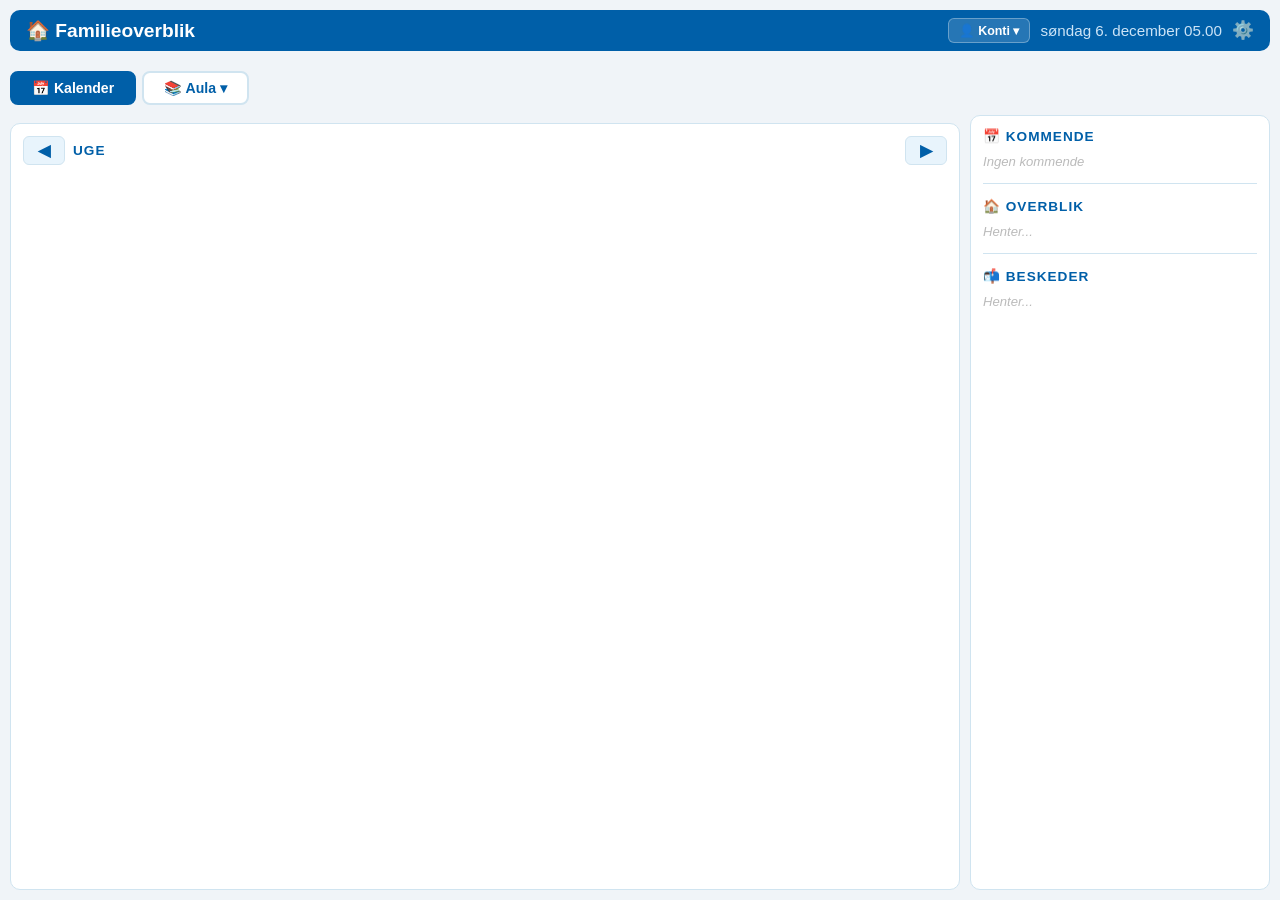
==== commit c1dd2973: "[(main)] feat: kalender events viser detaljer — lokation, oprettet af, institution, svar-status" ====
--- a/static/index.html
+++ b/static/index.html
@@ -17,17 +17,41 @@
       background: var(--blue); border-radius: var(--radius); padding: 8px 16px; flex-shrink: 0; }
     header h1 { font-size: 1.2rem; color: #fff; font-weight: 700; }
     header #clock { font-size: 0.95rem; color: #cce4f7; }
-    #session-banner { display: none; background: #d9534f; border-radius: var(--radius);
-      padding: 10px 16px; font-size: 0.85rem; cursor: pointer; user-select: none;
-      color: #fff; flex-shrink: 0; min-height: 44px; }
-    #session-banner:hover { background: #c9302c; }
+    #session-banner { display: none; background: rgba(0,0,0,0.12); border-radius: var(--radius);
+      padding: 4px 12px; font-size: 0.75rem; user-select: none;
+      color: rgba(255,255,255,0.85); flex-shrink: 0; text-align: right; }
+    .login-btn { background: rgba(255,255,255,0.2); border: 1px solid rgba(255,255,255,0.4);
+      color: #fff; border-radius: 6px; padding: 3px 10px; font-size: 0.75rem; font-weight: 600;
+      cursor: pointer; margin-left: 8px; display: inline-block; vertical-align: middle; }
+    .login-btn:hover { background: rgba(255,255,255,0.35); }
+    #account-menu-btn { background: rgba(255,255,255,0.15); border: 1px solid rgba(255,255,255,0.3);
+      color: #fff; border-radius: 6px; padding: 4px 10px; font-size: 0.78rem; font-weight: 600;
+      cursor: pointer; white-space: nowrap; }
+    #account-menu-btn:hover { background: rgba(255,255,255,0.25); }
+    #account-dropdown { display:none; position:absolute; top:100%; right:0; margin-top:4px;
+      background:#fff; border:1px solid var(--border); border-radius:8px;
+      box-shadow:0 4px 16px rgba(0,0,0,0.12); z-index:200; min-width:160px; overflow:hidden; }
+    #account-dropdown .acc-item { padding:9px 16px; font-size:0.85rem; font-weight:600;
+      color:var(--blue); cursor:pointer; white-space:nowrap; }
+    #account-dropdown .acc-item:hover { background:var(--blue-light); }
+    #account-dropdown .acc-logout { padding:9px 16px; font-size:0.85rem; font-weight:600;
+      color:#e53935; cursor:pointer; border-top:1px solid var(--border); }
+    #account-dropdown .acc-logout:hover { background:#fff5f5; }
 
     /* ── Nav tabs (top) ── */
     .top-nav { display: flex; gap: 6px; flex-shrink: 0; }
     .top-nav-btn { padding: 7px 20px; border-radius: 8px; background: #fff; color: var(--blue);
       cursor: pointer; font-size: 0.88rem; font-weight: 600; border: 2px solid var(--border);
-      transition: all 0.2s; }
+      transition: all 0.2s; position: relative; }
     .top-nav-btn.active { background: var(--blue); color: #fff; border-color: var(--blue); }
+    .badge { position: absolute; top: -6px; right: -6px; background: #e53935; color: #fff;
+      border-radius: 50%; width: 18px; height: 18px; font-size: 0.65rem; font-weight: 700;
+      display: flex; align-items: center; justify-content: center; pointer-events: none; }
+    .bottom-nav button { position: relative; }
+    .aula-dd-item { padding: 9px 16px; font-size: 0.85rem; font-weight: 600; color: var(--blue);
+      cursor: pointer; white-space: nowrap; }
+    .aula-dd-item:hover { background: var(--blue-light); }
+    .aula-dd-item.active { background: var(--blue); color: #fff; }
 
     /* ── Views ── */
     .view { display: none; flex: 1; min-height: 0; gap: 10px; }
@@ -52,11 +76,14 @@
       color: var(--blue); font-size: 1rem; cursor: pointer; padding: 4px 14px; font-weight: 700; }
     .week-nav button:hover { background: var(--blue-mid); }
     .timetable-wrap { flex: 1; overflow-y: auto; overflow-x: auto; }
-    .timetable { display: grid; grid-template-columns: var(--time-col) repeat(5, 1fr); min-width: 480px; }
+    .timetable { display: grid; grid-template-columns: var(--time-col) repeat(7, 1fr); min-width: 600px; }
+    .day-col.weekend { background: #fafafa; }
+    .day-col.today.weekend { background: #f5faff; }
     .th-spacer { position: sticky; top: 0; background: #fff; z-index: 2; border-bottom: 2px solid var(--border); }
     .day-header { padding: 4px 4px 8px; text-align: center; font-size: 0.78rem; font-weight: 700;
       color: #666; border-bottom: 2px solid var(--border); position: sticky; top: 0; background: #fff; z-index: 2; }
-    .day-header.today { color: var(--blue); }
+    .day-header.weekend { color: #999; }
+    .day-header.weekend .date-num { color: #999; }
     .day-header .date-num { display: block; font-size: 1.1rem; font-weight: 800; color: #333; line-height: 1.2; }
     .day-header.today .date-num { background: var(--blue); color: #fff; border-radius: 50%;
       width: 28px; height: 28px; display: inline-flex; align-items: center; justify-content: center; font-size: 0.95rem; }
@@ -71,16 +98,77 @@
       border-left: 3px solid var(--blue-accent); border-radius: 4px; font-size: 0.65rem;
       color: var(--blue); padding: 2px 4px; overflow: hidden; white-space: nowrap; text-overflow: ellipsis; opacity: 0.7; }
     .presence-bar.vacation { background: #fff3cd; border-left-color: #f59e0b; color: #92400e; }
-    .cal-event { position: absolute; left: 3px; right: 3px; background: var(--blue-accent);
+    .cal-event { position: absolute; left: 3px; background: var(--blue-accent);
       color: #fff; border-radius: 5px; padding: 3px 5px; font-size: 0.7rem; font-weight: 600;
-      overflow: hidden; cursor: default; box-shadow: 0 1px 3px rgba(0,0,0,0.15);
+      overflow: hidden; cursor: pointer; box-shadow: 0 1px 3px rgba(0,0,0,0.15);
       display: flex; flex-direction: column; }
+    .cal-event:hover { filter: brightness(1.1); }
     .cal-event .ev-title { white-space: nowrap; overflow: hidden; text-overflow: ellipsis; }
     .cal-event .ev-time { font-size: 0.62rem; opacity: 0.85; font-weight: 400; }
     .cal-event.allday { background: var(--blue-mid); color: var(--blue); border-left: 3px solid var(--blue); }
     .now-line { position: absolute; left: 0; right: 0; border-top: 2px solid #e53e3e; pointer-events: none; z-index: 3; }
     .now-line::before { content: ''; position: absolute; left: -4px; top: -4px;
       width: 8px; height: 8px; border-radius: 50%; background: #e53e3e; }
+
+    /* ── Event info modal ── */
+    #ev-info-overlay { display:none; position:fixed; inset:0; background:rgba(0,0,0,0.4); z-index:500; align-items:center; justify-content:center; }
+    #ev-info-overlay.open { display:flex; }
+    #ev-info-modal { background:#fff; border-radius:14px; padding:22px; width:min(380px,92vw); box-shadow:0 8px 32px rgba(0,0,0,0.2); }
+    #ev-info-modal h3 { font-size:1rem; font-weight:700; margin-bottom:8px; padding-right:24px; word-break:break-word; white-space:normal; line-height:1.4; }
+    #ev-info-modal .ev-info-time { font-size:0.82rem; color:#666; margin-bottom:8px; }
+    #ev-info-modal .ev-info-desc { font-size:0.8rem; color:#444; line-height:1.6; max-height:180px; overflow-y:auto; margin:10px 0; padding:8px; background:#f8f9fa; border-radius:6px; white-space:pre-wrap; word-break:break-word; }
+    #ev-info-modal .ev-info-cal { font-size:0.75rem; font-weight:600; display:inline-block; padding:2px 8px; border-radius:10px; color:#fff; margin-bottom:14px; }
+    #ev-info-modal .ev-info-btns { display:flex; gap:8px; margin-top:16px; }
+    #ev-info-modal .ev-info-btns button { flex:1; padding:9px; border-radius:8px; border:none; font-size:0.85rem; font-weight:600; cursor:pointer; }
+    .btn-delete-ev { background:#fee2e2; color:#c62828; }
+    .btn-delete-ev:hover { background:#fca5a5; }
+    .btn-close-ev { background:#f5f5f5; color:#666; }
+
+    /* ── Overview (Overblik) ── */
+    #view-overview { flex-direction: column; gap: 10px; overflow-y: auto; }
+    .overview-section { background: #fff; border-radius: var(--radius); padding: 14px; border: 1px solid var(--border); flex-shrink: 0; }
+    .overview-section h2 { font-size: 0.85rem; color: var(--blue); text-transform: uppercase; letter-spacing: 1px; font-weight: 700; margin-bottom: 12px; }
+    .post-item { display: flex; gap: 12px; padding: 10px 0; border-bottom: 1px solid #e8f0f7; cursor: pointer; }
+    .post-item:last-child { border-bottom: none; padding-bottom: 0; }
+    .post-item:hover { background: #f5faff; border-radius: 6px; padding-left: 6px; margin-left: -6px; }
+    .post-thumb { width: 72px; height: 72px; border-radius: 8px; object-fit: cover; flex-shrink: 0; background: var(--blue-mid); }
+    .post-thumb-placeholder { width: 72px; height: 72px; border-radius: 8px; flex-shrink: 0; background: var(--blue-mid); display: flex; align-items: center; justify-content: center; font-size: 1.8rem; }
+    .post-body { flex: 1; min-width: 0; }
+    .post-title { font-weight: 700; font-size: 0.88rem; color: #222; margin-bottom: 3px; white-space: nowrap; overflow: hidden; text-overflow: ellipsis; }
+    .post-meta { font-size: 0.72rem; color: #999; margin-bottom: 4px; }
+    .post-preview { font-size: 0.78rem; color: #555; line-height: 1.4; display: -webkit-box; -webkit-line-clamp: 2; -webkit-box-orient: vertical; overflow: hidden; }
+    .post-important { background: #fff3cd; border-left: 3px solid #f59e0b; border-radius: 6px; padding: 2px 6px; font-size: 0.7rem; color: #92400e; font-weight: 600; display: inline-block; margin-bottom: 4px; }
+    .event-item { display: flex; align-items: center; gap: 10px; padding: 8px 0; border-bottom: 1px solid #e8f0f7; font-size: 0.82rem; }
+    .event-item:last-child { border-bottom: none; }
+    .event-date { background: var(--blue); color: #fff; border-radius: 6px; padding: 4px 8px; font-size: 0.72rem; font-weight: 700; white-space: nowrap; flex-shrink: 0; }
+    .event-date.birthday { background: #e91e8c; }
+    .event-title { flex: 1; font-weight: 600; color: #333; }
+    .event-sub { font-size: 0.72rem; color: #999; }
+
+    /* ── Today widget ── */
+    #today-widget { display: flex; gap: 8px; flex-shrink: 0; flex-wrap: wrap; }
+    .today-card { background: #fff; border-radius: var(--radius); padding: 10px 12px;
+      border: 1px solid var(--border); flex: 1; min-width: 140px; }
+    .today-card .tc-name { font-size: 0.7rem; font-weight: 700; color: #999;
+      text-transform: uppercase; letter-spacing: .06em; margin-bottom: 6px; }
+    .today-card .tc-row { display: flex; align-items: center; gap: 6px;
+      font-size: 0.78rem; color: #444; margin-bottom: 4px; }
+    .today-card .tc-row:last-child { margin-bottom: 0; }
+    .today-card .tc-time { font-weight: 700; color: #222; min-width: 38px; }
+    .today-card .tc-label { color: #888; font-size: 0.72rem; }
+    .today-card .tc-dot { width: 8px; height: 8px; border-radius: 50%; flex-shrink: 0; }
+
+    /* ── Post modal */
+    #post-modal-overlay { display: none; position: fixed; inset: 0; background: rgba(0,0,0,0.5); z-index: 100; align-items: flex-start; justify-content: center; padding: 16px; overflow-y: auto; }
+    #post-modal-overlay.open { display: flex; }
+    #post-modal { background: #fff; border-radius: 12px; padding: 20px; width: 100%; max-width: 680px; margin: auto; box-shadow: 0 4px 24px rgba(0,0,0,0.2); }
+    #post-modal h2 { color: var(--blue); font-size: 1.05rem; margin-bottom: 6px; padding-right: 28px; }
+    #post-modal .post-modal-meta { color: #999; font-size: 0.75rem; margin-bottom: 14px; }
+    #post-modal-close { float: right; background: none; border: none; font-size: 1.3rem; cursor: pointer; color: #999; }
+    #post-modal-body { font-size: 0.85rem; color: #333; line-height: 1.6; }
+    #post-modal-body img { max-width: 100%; border-radius: 8px; margin: 8px 0; }
+    .post-modal-attachments { display: grid; grid-template-columns: repeat(auto-fill, minmax(120px, 1fr)); gap: 8px; margin-top: 12px; }
+    .post-modal-attachments img { width: 100%; aspect-ratio: 1; object-fit: cover; border-radius: 8px; cursor: pointer; }
 
     /* ── Messages panel ── */
     .messages-card { background: #fff; border-radius: var(--radius); padding: 12px;
@@ -143,6 +231,12 @@
     #lightbox-prev { left: 16px; } #lightbox-next { right: 16px; }
     #lightbox-prev:hover, #lightbox-next:hover { background: rgba(255,255,255,0.3); }
 
+    #gevent-modal-overlay { display: none; position: fixed; inset: 0; background: rgba(0,0,0,0.5); z-index: 100; align-items: center; justify-content: center; padding: 16px; }
+    #gevent-modal-overlay.open { display: flex; }
+    #gevent-modal { background: #fff; border-radius: 12px; padding: 20px; width: 100%; max-width: 420px; box-shadow: 0 4px 24px rgba(0,0,0,0.2); }
+    #gevent-modal h2 { color: #222; font-size: 1.05rem; }
+    #gevent-modal-close { float: right; background: none; border: none; font-size: 1.3rem; cursor: pointer; color: #999; }
+
     /* ── Modal (messages) ── */
     #msg-modal-overlay { display: none; position: fixed; inset: 0; background: rgba(0,0,0,0.5);
       z-index: 100; align-items: center; justify-content: center; padding: 16px; }
@@ -159,6 +253,23 @@
     .thread-msg-date { font-size: 0.72rem; color: #aaa; margin-left: 8px; }
     .thread-msg-body { font-size: 0.83rem; color: #333; line-height: 1.6; }
     .thread-msg-body img { max-width: 100%; border-radius: 6px; margin-top: 6px; }
+    .parse-event-btn { background: none; border: 1px solid var(--border); border-radius: 6px;
+      padding: 3px 8px; font-size: 0.72rem; color: var(--blue); cursor: pointer; margin-top: 6px; }
+    .parse-event-btn:hover { background: var(--blue-light); }
+    #event-modal-overlay { display:none; position:fixed; inset:0; background:rgba(0,0,0,0.4);
+      z-index:400; align-items:center; justify-content:center; }
+    #event-modal-overlay.open { display:flex; }
+    #event-modal { background:#fff; border-radius:14px; padding:24px; width:min(420px,92vw);
+      box-shadow:0 8px 32px rgba(0,0,0,0.2); }
+    #event-modal h3 { font-size:1rem; margin-bottom:16px; color:var(--blue); }
+    #event-modal .field { margin-bottom:12px; }
+    #event-modal .field label { font-size:0.75rem; font-weight:600; color:#555; display:block; margin-bottom:3px; }
+    #event-modal .field input { width:100%; padding:7px 10px; border:1px solid var(--border); border-radius:6px; font-size:0.85rem; }
+    #event-modal .modal-btns { display:flex; gap:8px; margin-top:16px; flex-wrap:wrap; }
+    #event-modal .modal-btns button { flex:1; padding:9px; border-radius:8px; border:none; font-size:0.85rem; font-weight:600; cursor:pointer; }
+    .btn-save-local { background:var(--blue); color:#fff; }
+    .btn-open-gcal { background:#e8f0fe; color:#1a73e8; }
+    .btn-cancel-modal { background:#f5f5f5; color:#666; }
 
     /* ── Mobile ── */
     .bottom-nav { display: none; position: fixed; bottom: 0; left: 0; right: 0;
@@ -188,27 +299,55 @@
 </head>
 <body>
   <header>
-    <h1>📚 Aula</h1>
-    <div id="clock"></div>
+    <h1>🏠 Familieoverblik</h1>
+    <div style="display:flex;align-items:center;gap:10px">
+      <div id="session-banner" style="display:none;font-size:0.75rem;color:rgba(255,255,255,0.85)">
+        ⚠️ <span id="banner-msg"></span>
+      </div>
+      <div style="position:relative">
+        <button id="account-menu-btn" onclick="toggleAccountMenu(event)">👤 Konti ▾</button>
+        <div id="account-dropdown">
+          <div id="account-items"><div class="acc-item" style="color:#aaa">Indlæser...</div></div>
+          <div class="acc-logout" onclick="logoutAula()">🚪 Log ud af Aula</div>
+        </div>
+      </div>
+      <div id="clock"></div>
+      <a href="/settings.html" style="color:#cce4f7;font-size:1.1rem;text-decoration:none" title="Indstillinger">⚙️</a>
+    </div>
   </header>
-  <div id="session-banner" onclick="startLogin()">
-    <b>⚠️ Session udløbet</b> — <span id="banner-msg">Klik for at logge ind automatisk</span>
-  </div>
+
+  <div id="today-widget"></div>
 
   <!-- Top nav (desktop/tablet) -->
   <div class="top-nav">
     <div class="top-nav-btn active" onclick="switchView('cal')">📅 Kalender</div>
-    <div class="top-nav-btn" onclick="switchView('gallery')">🖼️ Galleri</div>
-    <div class="top-nav-btn" onclick="switchView('msg')">📬 Beskeder</div>
+    <div class="top-nav-btn" onclick="toggleAulaMenu(event)" id="aula-nav-btn">📚 Aula ▾
+      <div id="aula-dropdown" style="display:none;position:absolute;top:100%;left:0;margin-top:4px;
+        background:#fff;border:1px solid var(--border);border-radius:8px;box-shadow:0 4px 16px rgba(0,0,0,0.12);
+        z-index:50;min-width:140px;overflow:hidden">
+        <div class="aula-dd-item" onclick="switchAulaView('overview');event.stopPropagation()">🏠 Overblik</div>
+        <div class="aula-dd-item" onclick="switchAulaView('gallery');event.stopPropagation()">🖼️ Galleri</div>
+        <div class="aula-dd-item" onclick="switchAulaView('msg');event.stopPropagation()">📬 Beskeder</div>
+      </div>
+    </div>
+  </div>
+
+  <!-- Overview view -->
+  <div class="view" id="view-overview">
+    <div class="overview-section" id="overview-events-section">
+      <h2>📌 Kommende datoer & fødselsdage</h2>
+      <div id="overview-events" class="loading">Henter...</div>
+    </div>
+    <div class="overview-section">
+      <h2>📰 Opslag</h2>
+      <div id="overview-posts" class="loading">Henter...</div>
+    </div>
   </div>
 
   <!-- Calendar view -->
   <div class="view active" id="view-cal">
     <div class="left" id="left-panel">
-      <div class="tabs">
-        <div class="tab active" onclick="switchTab(0)">Aksel</div>
-        <div class="tab" onclick="switchTab(1)">Max</div>
-      </div>
+      <div class="tabs" id="child-tabs"></div>
       <div class="week-card">
         <div class="week-nav">
           <button onclick="changeWeek(-1)">◀</button>
@@ -221,7 +360,11 @@
       </div>
     </div>
     <div class="messages-card" id="messages-panel-cal">
-      <h2>📬 Beskeder</h2>
+      <h2>📅 Kommende</h2>
+      <div id="upcoming-google-cal" class="loading">Henter...</div>
+      <h2 style="margin-top:14px;padding-top:14px;border-top:1px solid var(--border)">🏠 Overblik</h2>
+      <div id="sidebar-overview" class="loading">Henter...</div>
+      <h2 style="margin-top:14px;padding-top:14px;border-top:1px solid var(--border)">📬 Beskeder</h2>
       <div id="messages-cal" class="loading">Henter...</div>
     </div>
   </div>
@@ -245,6 +388,7 @@
   <!-- Mobile bottom nav -->
   <nav class="bottom-nav">
     <button class="active" id="nav-cal" onclick="switchView('cal')"><span class="icon">📅</span>Kalender</button>
+    <button id="nav-overview" onclick="switchView('overview')"><span class="icon">🏠</span>Overblik</button>
     <button id="nav-gallery" onclick="switchView('gallery')"><span class="icon">🖼️</span>Galleri</button>
     <button id="nav-msg" onclick="switchView('msg')"><span class="icon">📬</span>Beskeder</button>
   </nav>
@@ -259,6 +403,68 @@
     </div>
   </div>
 
+  <!-- Google Event modal -->
+  <div id="gevent-modal-overlay" onclick="closeGEventModal(event)">
+    <div id="gevent-modal">
+      <button id="gevent-modal-close" onclick="closeGEventModal()">✕</button>
+      <div id="gevent-modal-color" style="width:12px;height:12px;border-radius:50%;display:inline-block;margin-right:8px;vertical-align:middle"></div>
+      <h2 id="gevent-modal-title" style="display:inline;vertical-align:middle"></h2>
+      <div class="msg-meta" id="gevent-modal-when"></div>
+      <div class="msg-meta" id="gevent-modal-owner"></div>
+      <div class="msg-meta" id="gevent-modal-location"></div>
+    </div>
+  </div>
+  <div id="post-modal-overlay" onclick="closePostModal(event)">
+    <div id="post-modal">
+      <button id="post-modal-close" onclick="closePostModal()">✕</button>
+      <h2 id="post-modal-title"></h2>
+      <div class="post-modal-meta" id="post-modal-meta"></div>
+      <div id="post-modal-body"></div>
+      <div class="post-modal-attachments" id="post-modal-attachments"></div>
+    </div>
+  </div>
+
+  <!-- Event parse modal -->
+  <div id="event-modal-overlay" onclick="closeEventModal(event)">
+    <div id="event-modal">
+      <h3>📅 Tilføj til kalender</h3>
+      <div id="event-parse-status" style="font-size:0.8rem;color:#888;margin-bottom:12px;padding:8px;background:#f5f5f5;border-radius:6px">Analyserer tekst...</div>
+      <div class="field"><label>Titel</label><input type="text" id="event-title" placeholder="Begivenhedstitel"></div>
+      <div class="field" style="display:flex;align-items:center;gap:8px">
+        <input type="checkbox" id="event-allday" onchange="toggleAllDay(this.checked)" style="accent-color:var(--blue)">
+        <label for="event-allday" style="font-size:0.78rem;font-weight:600;color:#555;cursor:pointer">Heldagsarrangement</label>
+      </div>
+      <div id="event-time-fields">
+        <div class="field"><label>Startdato / tidspunkt</label><input type="datetime-local" id="event-start"></div>
+        <div class="field"><label>Slutdato / tidspunkt (valgfri)</label><input type="datetime-local" id="event-end"></div>
+      </div>
+      <div id="event-date-fields" style="display:none">
+        <div class="field"><label>Startdato</label><input type="date" id="event-start-date"></div>
+        <div class="field"><label>Slutdato (valgfri)</label><input type="date" id="event-end-date"></div>
+      </div>
+      <div class="field">
+        <label>Kalender</label>
+        <div id="event-cal-options" style="display:flex;flex-wrap:wrap;gap:6px;margin-top:4px"></div>
+      </div>
+      <div class="modal-btns">
+        <button class="btn-save-local" onclick="saveEventLocal()">📌 Gem til Familieoverblik</button>
+        <button class="btn-cancel-modal" onclick="closeEventModal()">Annuller</button>
+      </div>
+    </div>
+  </div>
+
+  <!-- Event info modal -->
+  <div id="ev-info-overlay" onclick="closeEvInfo(event)">
+    <div id="ev-info-modal">
+      <h3 id="ev-info-title"></h3>
+      <div class="ev-info-time" id="ev-info-time"></div>
+      <div id="ev-info-details" style="display:none;margin-bottom:8px;padding:8px;background:#f8f9fa;border-radius:6px"></div>
+      <div class="ev-info-desc" id="ev-info-desc" style="display:none"></div>
+      <span class="ev-info-cal" id="ev-info-cal"></span>
+      <div id="ev-info-btns" class="ev-info-btns"></div>
+    </div>
+  </div>
+
   <!-- Lightbox -->
   <div id="lightbox" onclick="closeLightbox(event)">
     <button id="lightbox-close" onclick="closeLightbox()">✕</button>
@@ -268,33 +474,72 @@
     <div id="lightbox-caption"></div>
   </div>
   <script>
-    const START_H = 7, END_H = 17, HOURS = END_H - START_H;
-    const DAY_NAMES = ['Mandag','Tirsdag','Onsdag','Torsdag','Fredag'];
+    const START_H = 0, END_H = 24, HOURS = END_H - START_H;
+    const DAY_NAMES = ['Mandag','Tirsdag','Onsdag','Torsdag','Fredag','Lørdag','Søndag'];
     let API_KEY = '';
-    const CHILDREN = [{ name: 'Aksel', id: 5620584 }, { name: 'Max', id: 5620590 }];
+    let CHILDREN = [];
+    let INST_PROFILE_IDS = [];
     let activeTab = 0, weekOffset = 0, allEvents = [], presenceData = {};
+    // Tab modes: 'aula' = child tab, 'google' = google calendar tab
+    const GOOGLE_TABS = [
+      { name: 'Fælles', owner: null, color: '#2e7d32' },
+    ];
     let currentView = 'cal';
     let lightboxItems = [], lightboxIdx = 0;
 
     async function initConfig() {
-      API_KEY = (await fetch('/api/config').then(r => r.json())).api_key || '';
+      try {
+        API_KEY = (await fetch('/api/config').then(r => r.json())).api_key || '';
+      } catch(e) {
+        // Retry once after 1 second
+        await new Promise(r => setTimeout(r, 1000));
+        try { API_KEY = (await fetch('/api/config').then(r => r.json())).api_key || ''; } catch(e) {}
+      }
     }
     function apiFetch(url, opts = {}) {
       return fetch(url, { ...opts, headers: { ...(opts.headers||{}), 'x-api-key': API_KEY } });
     }
-
-    // ── View switching ──
+    function getChildIds() { return CHILDREN.map(c => c.id).join(','); }
+
+    const AULA_VIEWS = ['overview', 'gallery', 'msg'];
+    const VIEWS = ['cal', 'overview', 'gallery', 'msg'];
+
+    function toggleAulaMenu(e) {
+      e.stopPropagation();
+      const dd = document.getElementById('aula-dropdown');
+      dd.style.display = dd.style.display === 'none' ? 'block' : 'none';
+    }
+    function switchAulaView(view) {
+      document.getElementById('aula-dropdown').style.display = 'none';
+      switchView(view);
+    }
+    document.addEventListener('click', () => {
+      const dd = document.getElementById('aula-dropdown');
+      if (dd) dd.style.display = 'none';
+    });
+
     function switchView(view) {
       currentView = view;
       document.querySelectorAll('.view').forEach(v => v.classList.remove('active'));
-      document.getElementById('view-' + (view === 'msg' ? 'msg' : view === 'gallery' ? 'gallery' : 'cal')).classList.add('active');
-      document.querySelectorAll('.top-nav-btn').forEach((b,i) => b.classList.toggle('active', ['cal','gallery','msg'][i] === view));
-      document.querySelectorAll('.bottom-nav button').forEach((b,i) => b.classList.toggle('active', ['cal','gallery','msg'][i] === view));
+      document.getElementById('view-' + view).classList.add('active');
+      // Top nav — Kalender or Aula active
+      const calBtn = document.querySelector('.top-nav-btn:first-child');
+      const aulaBtn = document.getElementById('aula-nav-btn');
+      if (calBtn) calBtn.classList.toggle('active', view === 'cal');
+      if (aulaBtn) aulaBtn.classList.toggle('active', AULA_VIEWS.includes(view));
+      // Dropdown items active state
+      document.querySelectorAll('.aula-dd-item').forEach(item => {
+        const v = item.getAttribute('onclick').match(/'(\w+)'/)?.[1];
+        item.classList.toggle('active', v === view);
+      });
+      // Bottom nav
+      document.querySelectorAll('.bottom-nav button').forEach((b,i) => b.classList.toggle('active', VIEWS[i] === view));
       if (view === 'gallery' && !galleryLoaded) loadGallery();
       if (view === 'msg') syncMessagesFull();
-    }
-
-    // ── Clock ──
+      setBadge(view, 0);
+      setSeen(view, Date.now());
+    }
+
     function updateClock() {
       const now = new Date();
       document.getElementById('clock').textContent = window.innerWidth < 600
@@ -303,11 +548,10 @@
     }
     updateClock(); setInterval(updateClock, 30000); window.addEventListener('resize', updateClock);
 
-    // ── Week helpers ──
     function getWeekDays() {
       const now = new Date(); now.setDate(now.getDate() + weekOffset * 7);
       const day = now.getDay() || 7; const mon = new Date(now); mon.setDate(now.getDate() - day + 1);
-      return Array.from({length:5}, (_,i) => { const d = new Date(mon); d.setDate(mon.getDate()+i); return d; });
+      return Array.from({length:7}, (_,i) => { const d = new Date(mon); d.setDate(mon.getDate()+i); return d; });
     }
     function getWeekNr(date) {
       const d = new Date(date); d.setHours(0,0,0,0);
@@ -318,288 +562,777 @@
     function isSameDay(a,b) { return a.getFullYear()===b.getFullYear()&&a.getMonth()===b.getMonth()&&a.getDate()===b.getDate(); }
     function pct(min) { return ((min - START_H*60) / (HOURS*60)) * 100; }
 
-    // ── Child tabs & photos ──
+    let googleEvents = [];
+    let weatherData = [];
+    let routeData = [];
+    const ROUTE_MODE_LABELS = {'cycling-regular':'🚴','foot-walking':'🚶','driving-car':'🚗'};
+    let routeModes = {};
+
+    async function loadRoutes() {
+      try {
+        routeData = await apiFetch('/api/routes').then(r => r.json());
+        routeData.forEach(d => { if (!routeModes[d.name]) routeModes[d.name] = d.default; });
+        renderTodayWidget();
+      } catch(e) { routeData = []; }
+    }
+    function cycleRouteMode(name) {
+      const modes = ['cycling-regular','foot-walking','driving-car'];
+      const cur = routeModes[name] || modes[0];
+      routeModes[name] = modes[(modes.indexOf(cur)+1) % modes.length];
+      renderTodayWidget();
+    }
+
+    // Met.no symbol → emoji mapping
+    const WEATHER_ICONS = {
+      clearsky: '☀️', fair: '🌤️', partlycloudy: '⛅', cloudy: '☁️',
+      rainshowers: '🌦️', rainshowersandthunder: '⛈️', sleetshowers: '🌨️',
+      snowshowers: '❄️', rain: '🌧️', heavyrain: '🌧️', lightrainshowersandthunder: '⛈️',
+      rainandthunder: '⛈️', sleet: '🌨️', snow: '❄️', snowandthunder: '❄️',
+      fog: '🌫️', lightrain: '🌦️', lightrainshowers: '🌦️',
+    };
+    function weatherIcon(symbol) {
+      if (!symbol) return '';
+      const key = symbol.replace(/_day|_night|_polartwilight/g, '').replace(/_/g,'').toLowerCase();
+      for (const [k, v] of Object.entries(WEATHER_ICONS)) if (key.startsWith(k)) return v;
+      return '🌡️';
+    }
+    function windArrow(deg) {
+      // Arrow points in the direction wind is blowing TO (opposite of from)
+      const arrows = ['↓','↙','←','↖','↑','↗','→','↘'];
+      return arrows[Math.round(((deg + 180) % 360) / 45) % 8];
+    }
+
+    async function loadWeather() {
+      try { weatherData = await apiFetch('/api/weather').then(r => r.json()); renderWeek(); }
+      catch(e) { weatherData = []; }
+    }
+
+    async function loadGoogleCalendar() {
+      const days = getWeekDays();
+      // Always fetch from today regardless of week offset
+      const today = new Date();
+      const from = today.toISOString().split('T')[0];
+      const toDate = new Date(today); toDate.setDate(toDate.getDate() + 90);
+      const to = toDate.toISOString().split('T')[0];
+      try {
+        googleEvents = await apiFetch(`/api/google-calendar?from_date=${from}&to_date=${to}`).then(r => r.json());
+        const custom = await apiFetch('/api/custom-events').then(r => r.json()).catch(() => []);
+        custom.forEach(e => googleEvents.push({ ...e, allDay: !e.start.includes('T'), custom: true }));
+      } catch(e) { googleEvents = []; }
+      renderWeek();
+      renderUpcomingGoogleEvents();
+      renderTodayWidget();
+    }
+    async function loadProfileConfig() {
+      try {
+        const cfg = await apiFetch('/api/profile-config').then(r => r.json());
+        CHILDREN = cfg.children || [];
+        INST_PROFILE_IDS = cfg.inst_profile_ids || [];
+        CHILDREN.forEach(c => { c._photoUrl = c.photoUrl; });
+        try{localStorage.setItem('ls_children',JSON.stringify(CHILDREN));localStorage.setItem('ls_inst_ids',JSON.stringify(INST_PROFILE_IDS));}catch(e){}
+        document.getElementById('child-tabs').innerHTML = [
+          ...CHILDREN.map((c, i) =>
+            `<div class="tab ${i===0?'active':''}" onclick="switchTab(${i})">
+              ${c.photoUrl ? `<img src="${c.photoUrl}" alt="${c.name}" onerror="this.style.display='none'">` : ''}
+              ${c.name}
+            </div>`
+          ),
+          ...GOOGLE_TABS.map((g, i) =>
+            `<div class="tab" onclick="switchGoogleTab(${i})" style="border-left:3px solid ${g.color}">
+              <span style="color:${g.color}">📅</span> ${g.name}
+            </div>`
+          ),
+        ].join('');
+      } catch(e) {}
+    }
+
+    let activeGoogleTab = -1; // -1 = aula tab active, >=0 = google tab index
+
     function switchTab(idx) {
       activeTab = idx;
-      document.querySelectorAll('.tab').forEach((t,i) => t.classList.toggle('active', i===idx));
+      activeGoogleTab = -1;
+      document.querySelectorAll('#child-tabs .tab').forEach((t,i) => t.classList.toggle('active', i===idx));
       renderWeek();
     }
-    function changeWeek(delta) { weekOffset += delta; loadCalendar(); loadPresence(); }
-    async function loadChildPhotos() {
-      try {
-        const data = await apiFetch('/api/profile').then(r => r.json());
-        const rels = data?.data?.institutionProfile?.relations || [];
-        CHILDREN.forEach((child, i) => {
-          const url = rels.find(r => r.id === child.id)?.profilePicture?.url;
-          if (url) document.querySelectorAll('.tab')[i].innerHTML =
-            `<img src="${url}" alt="${child.name}" onerror="this.style.display='none'"> ${child.name}`;
+    function switchGoogleTab(idx) {
+      activeGoogleTab = idx;
+      const allTabs = document.querySelectorAll('#child-tabs .tab');
+      allTabs.forEach((t,i) => t.classList.toggle('active', i === CHILDREN.length + idx));
+      renderWeek();
+    }
+    function changeWeek(delta) { weekOffset += delta; loadCalendar(); loadPresence(); loadGoogleCalendar(); }
+
+    // ── Today widget ──
+    function renderTodayWidget() {
+      const el = document.getElementById('today-widget');
+      if (!el || !CHILDREN.length) return;
+      const today = new Date();
+      const todayStr = today.toISOString().split('T')[0];
+      const cap = s => s ? s.charAt(0).toUpperCase() + s.slice(1) : s;
+      let html = '';
+      CHILDREN.forEach(child => {
+        const tpl = (presenceData[child.id]||[]).find(t => t.byDate===todayStr);
+        const dayEvents = allEvents.filter(e => e.start && (e.profiles||[]).includes(child.id) && isSameDay(new Date(e.start), today));
+        let rows = '';
+        if (tpl?.isOnVacation) {
+          rows += `<div class="tc-row"><span style="font-size:.9rem">🏖️</span><span class="tc-label">Ferie/fri</span></div>`;
+        } else {
+          if (tpl?.entryTime) rows += `<div class="tc-row"><span style="font-size:.9rem">🧒🎒</span><span class="tc-time">${tpl.entryTime.substring(0,5)}</span><span class="tc-label">Aflevering</span></div>`;
+          if (tpl?.exitTime) rows += `<div class="tc-row"><span style="font-size:.9rem">🏠</span><span class="tc-time">${tpl.exitTime.substring(0,5)}</span><span class="tc-label">${tpl.exitWith ? 'Hentes af '+tpl.exitWith : 'Hentning'}</span></div>`;
+        }
+        dayEvents.filter(e => !e.allDay).slice(0,2).forEach(e => {
+          const t = new Date(e.start).toLocaleTimeString('da-DK',{hour:'2-digit',minute:'2-digit'});
+          rows += `<div class="tc-row"><span style="font-size:.9rem">📌</span><span class="tc-time">${t}</span><span class="tc-label" style="overflow:hidden;text-overflow:ellipsis;white-space:nowrap;max-width:90px">${cap(e.title||'')}</span></div>`;
         });
-      } catch(e) {}
+        if (!rows) rows = `<div class="tc-row"><span class="tc-label" style="color:#ccc">Ingen data</span></div>`;
+        html += `<div class="today-card"><div class="tc-name">${child.name} <span style="font-weight:400;color:#bbb;font-size:0.65rem">I dag</span></div>${rows}</div>`;
+      });
+      const todayGoogle = googleEvents.filter(e => isSameDay(e.allDay?new Date(e.start+'T00:00:00'):new Date(e.start), today));
+      let famRows = todayGoogle.slice(0,4).map(e => {
+        const t = e.allDay ? 'Hele dagen' : new Date(e.start).toLocaleTimeString('da-DK',{hour:'2-digit',minute:'2-digit'});
+        return `<div class="tc-row"><span class="tc-dot" style="background:${e.color}"></span><span class="tc-time" style="min-width:56px">${t}</span><span class="tc-label" style="overflow:hidden;text-overflow:ellipsis;white-space:nowrap;max-width:100px">${cap(e.title)}</span></div>`;
+      }).join('');
+      if (!famRows) famRows = `<div class="tc-row"><span class="tc-label" style="color:#ccc">Ingen events</span></div>`;
+      const famHeader = `<div class="tc-name">Familien <span style="font-weight:400;color:#bbb;font-size:0.65rem">I dag</span></div>`;
+      html += `<div class="today-card">${famHeader}${famRows}</div>`;
+
+      // Route cards — only on weekdays
+      const isWeekday = today.getDay() >= 1 && today.getDay() <= 5;
+      if (isWeekday && routeData.length) {
+        const adultRoutes = routeData.filter(d => d.name !== 'Kragelundskolen');
+        const kidRoutes = routeData.filter(d => d.name === 'Kragelundskolen');
+
+        let famRouteRows = todayGoogle.slice(0,2).map(e => {
+          const t = e.allDay ? 'Hele dagen' : new Date(e.start).toLocaleTimeString('da-DK',{hour:'2-digit',minute:'2-digit'});
+          return `<div class="tc-row"><span class="tc-dot" style="background:${e.color}"></span><span class="tc-time" style="min-width:56px">${t}</span><span class="tc-label" style="overflow:hidden;text-overflow:ellipsis;white-space:nowrap;max-width:80px">${cap(e.title)}</span></div>`;
+        }).join('');
+        adultRoutes.forEach(dest => {
+          const m = dest.modes[dest.default];
+          if (m) famRouteRows += `<div class="tc-row"><span style="font-size:.85rem">${ROUTE_MODE_LABELS[dest.default]}</span><span class="tc-time">${m.duration}min</span><span class="tc-label">${m.distance}km → ${dest.name}</span></div>`;
+        });
+        if (!famRouteRows) famRouteRows = `<div class="tc-row"><span class="tc-label" style="color:#ccc">Ingen events</span></div>`;
+
+        // Replace familien card
+        html = html.replace(`<div class="today-card">${famHeader}${famRows}</div>`,
+          `<div class="today-card">${famHeader}${famRouteRows}</div>`);
+
+        // Add kid route to each child card
+        if (kidRoutes.length) {
+          const kidRoute = kidRoutes[0];
+          const m = kidRoute.modes[kidRoute.default];
+          if (m) {
+            const kidRow = `<div class="tc-row"><span style="font-size:.85rem">${ROUTE_MODE_LABELS[kidRoute.default]}</span><span class="tc-time">${m.duration}min</span><span class="tc-label">${kidRoute.name}</span></div>`;
+            const childNames = CHILDREN.map(c => c.name.replace(/[.*+?^${}()|[\]\\]/g, '\\$&')).join('|');
+            const re = new RegExp(`(<div class="today-card"><div class="tc-name">(${childNames})[\\s\\S]*?<\\/div>)([\\s\\S]*?)(<\\/div>)(?=\\s*<div class="today-card">|$)`, 'g');
+            html = html.replace(re, (match, p1, name, content, p4) => p1 + content + kidRow + p4);
+          }
+        }
+      }
+
+      el.innerHTML = html;
+    }
+
+    // ── Overview ──
+    async function loadOverview() {
+      const ids = getChildIds();
+      const [postsData, datesData, bdayData] = await Promise.all([
+        apiFetch(`/api/posts?inst_profile_ids=${ids}`).then(r => r.json()).catch(() => ({})),
+        apiFetch(`/api/important-dates?inst_profile_ids=${ids}`).then(r => r.json()).catch(() => []),
+        apiFetch(`/api/birthdays?inst_profile_ids=${ids}`).then(r => r.json()).catch(() => []),
+      ]);
+      try{localStorage.setItem('ls_dates',JSON.stringify(datesData));}catch(e){}
+      try{localStorage.setItem('ls_bdays',JSON.stringify(bdayData));}catch(e){}
+      renderOverviewEvents(datesData, bdayData);
+      renderOverviewPosts(postsData.posts || []);
+    }
+
+    function renderOverviewEvents(dates, birthdays) {
+      const el = document.getElementById('overview-events');
+      const all = [
+        ...(dates || []).map(d => ({ type: 'event', date: new Date(d.startDateTime || d.start), data: d })),
+        ...(birthdays || []).map(b => {
+          const raw = new Date(b.birthday);
+          const today = new Date();
+          let date = new Date(today.getFullYear(), raw.getMonth(), raw.getDate());
+          if (date < today && !isSameDay(date, today)) date.setFullYear(today.getFullYear() + 1);
+          return { type: 'birthday', date, data: b };
+        }),
+      ].sort((a, b) => a.date - b.date);
+
+      el.innerHTML = all.length ? all.map(({ type, date, data: d }) => {
+        if (type === 'event') {
+          const label = date.toLocaleDateString('da-DK', {weekday:'short', day:'numeric', month:'short'});
+          const avatars = CHILDREN.filter(c => (d.profiles||d.belongsToProfiles||[]).includes(c.id)).map(c =>
+            c._photoUrl ? `<img src="${c._photoUrl}" style="width:20px;height:20px;border-radius:50%;object-fit:cover;border:1px solid #cce4f7;margin-right:2px">` : ''
+          ).join('');
+          return `<div class="event-item"><div class="event-date">${label}</div>
+            <div style="flex:1"><div class="event-title">${d.title||'(ingen titel)'}</div>
+            <div class="event-sub">${avatars}${d.institutionName||''}</div></div></div>`;
+        } else {
+          const label = date.toLocaleDateString('da-DK', {day:'numeric', month:'short'});
+          const avatars = (d.relatedChildrenIds||[]).map(id => {
+            const c = CHILDREN.find(c => c.id === id);
+            return c?._photoUrl ? `<img src="${c._photoUrl}" style="width:20px;height:20px;border-radius:50%;object-fit:cover;border:1px solid #cce4f7;margin-right:2px">` : '';
+          }).join('');
+          return `<div class="event-item"><div class="event-date birthday">🎂 ${label}</div>
+            <div style="flex:1"><div class="event-title">${d.name}</div>
+            <div class="event-sub">${avatars}${d.mainGroupName||''}</div></div></div>`;
+        }
+      }).join('') : '<span class="loading">Ingen kommende datoer</span>';
+    }
+
+    function renderOverviewPosts(posts) {
+      const el = document.getElementById('overview-posts');
+      if (!posts.length) { el.innerHTML = '<span class="loading">Ingen opslag</span>'; return; }
+      el.innerHTML = posts.map(p => {
+        const thumb = p.attachments?.[0]?.media?.largeThumbnailUrl || p.attachments?.[0]?.media?.thumbnailUrl || '';
+        const date = new Date(p.timestamp).toLocaleDateString('da-DK', {day:'numeric', month:'short', year:'numeric'});
+        const preview = (p.content?.html||'').replace(/<[^>]+>/g,'').trim().substring(0, 120);
+        const important = p.isImportant ? '<span class="post-important">⚠️ Vigtigt</span>' : '';
+        const thumbHtml = thumb ? `<img class="post-thumb" src="${thumb}" loading="lazy" onerror="this.style.display='none'">` : `<div class="post-thumb-placeholder">📰</div>`;
+        return `<div class="post-item" onclick="openPost(${p.id})">${thumbHtml}
+          <div class="post-body">${important}
+            <div class="post-title">${p.title||'(ingen titel)'}</div>
+            <div class="post-meta">${p.ownerProfile?.fullName||''} · ${date}${p.commentCount ? ' · 💬 '+p.commentCount : ''}</div>
+            <div class="post-preview">${preview}</div>
+          </div></div>`;
+      }).join('');
+      window._cachedPosts = posts; try{localStorage.setItem('ls_posts',JSON.stringify(posts));}catch(e){}
+      renderSidebarOverview();
+      if (currentView !== 'overview') updateBadges();
+    }
+
+    function renderSidebarOverview() {
+      const el = document.getElementById('sidebar-overview');
+      if (!el) return;
+      const posts = (window._cachedPosts || []).slice(0, 3);
+      if (!posts.length) { el.innerHTML = '<span class="loading">Ingen opslag</span>'; return; }
+      el.innerHTML = posts.map(p => {
+        const date = new Date(p.timestamp).toLocaleDateString('da-DK', {day:'numeric', month:'short'});
+        const important = p.isImportant ? '⚠️ ' : '';
+        return `<div class="msg-item" onclick="openPost(${p.id})" style="cursor:pointer">
+          <div class="subject">${important}${p.title||'(ingen titel)'}</div>
+          <div class="meta">${p.ownerProfile?.fullName||''} · ${date}</div>
+        </div>`;
+      }).join('');
+    }
+
+    function openPost(postId) {
+      const p = (window._cachedPosts||[]).find(x => x.id === postId); if (!p) return;
+      document.getElementById('post-modal-title').textContent = p.title||'(ingen titel)';
+      const date = new Date(p.timestamp).toLocaleString('da-DK', {day:'numeric',month:'short',year:'numeric',hour:'2-digit',minute:'2-digit'});
+      document.getElementById('post-modal-meta').textContent = `${p.ownerProfile?.fullName||''} · ${date}`;
+      document.getElementById('post-modal-body').innerHTML = p.content?.html || p.content?.text || '(intet indhold)';
+      const plainText = (p.content?.html||p.content?.text||'').replace(/<[^>]*>/g,' ').replace(/\s+/g,' ').trim();
+      const btnId = 'parse-btn-' + postId;
+      document.getElementById('post-modal-body').innerHTML += `<div style="margin-top:12px"><button class="parse-event-btn" id="${btnId}">📅 Tilføj til kalender</button></div>`;
+      document.getElementById(btnId).addEventListener('click', e => { e.stopPropagation(); openEventModal(plainText); });
+      const atts = p.attachments?.filter(a => a.media) || [];
+      document.getElementById('post-modal-attachments').innerHTML = atts.map(a => {
+        const url = a.media.largeThumbnailUrl || a.media.thumbnailUrl || '';
+        return url ? `<img src="${url}" loading="lazy" onclick="openLightboxUrl('${a.media.file?.url||url}')">` : '';
+      }).join('');
+      document.getElementById('post-modal-overlay').classList.add('open');
+    }
+    function openLightboxUrl(url) {
+      lightboxItems = [{url, thumbUrl: url, isVideo: url.match(/\.(mov|mp4|webm)/i), title:''}];
+      lightboxIdx = 0; showLightboxItem(); document.getElementById('lightbox').classList.add('open');
+    }
+    function closePostModal(e) {
+      if (!e || e.target===document.getElementById('post-modal-overlay') || e.target===document.getElementById('post-modal-close'))
+        document.getElementById('post-modal-overlay').classList.remove('open');
     }
 
     // ── Timetable ──
     function renderWeek() {
-      const child = CHILDREN[activeTab], days = getWeekDays(), today = new Date();
+      if (!CHILDREN.length) return;
+      const days = getWeekDays(), today = new Date();
       document.getElementById('week-nr').textContent = getWeekNr(days[0]);
-      const childPresence = presenceData[child.id] || [];
       const hourH = parseFloat(getComputedStyle(document.documentElement).getPropertyValue('--hour-h')) || 52;
       const totalH = HOURS * hourH;
+
+      // Determine active google filter
+      const gTab = activeGoogleTab >= 0 ? GOOGLE_TABS[activeGoogleTab] : null;
+
       let html = `<div class="th-spacer"></div>`;
       days.forEach((day,i) => {
         const isToday = isSameDay(day,today);
-        html += `<div class="day-header ${isToday?'today':''}">
-          ${DAY_NAMES[i]}<br><span class="date-num">${day.getDate()}</span></div>`;
+        // Collect all-day events for this day to show in header
+        const dayAllDay = gTab
+          ? googleEvents.filter(e => {
+              if (!e.allDay) return false;
+              const start = new Date(e.start + 'T00:00:00');
+              const end = new Date(e.end + 'T00:00:00');
+              const dayStart = new Date(day.getFullYear(), day.getMonth(), day.getDate());
+              return dayStart >= start && dayStart < end;
+            })
+          : allEvents.filter(e => {
+              if (!e.allDay) return false;
+              if (!(e.profiles||[]).includes(CHILDREN[activeTab]?.id)) return false;
+              return e.start && isSameDay(new Date(e.start.substring(0,10)+'T00:00:00'), day);
+            });
+        const allDayBadges = dayAllDay.map(e => {
+          const color = e.color || 'var(--blue-accent)';
+          const title = e.title || e.summary || '(ingen titel)';
+          return `<div title="${title}" style="font-size:0.6rem;font-weight:700;
+            background:${color};color:#fff;border-radius:3px;
+            padding:1px 5px;margin-top:2px;white-space:nowrap;
+            overflow:hidden;text-overflow:ellipsis;max-width:100%">${title}</div>`;
+        }).join('');
+        // Weather — header strip (same style for all days)
+        let weatherStrip = '';
+        if (weatherData.length) {
+          const dayHours = weatherData.filter(w => isSameDay(new Date(w.time), day));
+          if (dayHours.length) {
+            const midday = dayHours.find(w => new Date(w.time).getHours() === 12) || dayHours[Math.floor(dayHours.length/2)];
+            const minT = Math.round(Math.min(...dayHours.map(w => w.temp)));
+            const maxT = Math.round(Math.max(...dayHours.map(w => w.temp)));
+            const avgWind = Math.round(dayHours.reduce((s,w) => s+w.wind, 0) / dayHours.length * 10) / 10;
+            const midWind = midday.wind_dir !== undefined ? windArrow(midday.wind_dir) : '';
+            weatherStrip = `<div style="font-size:0.62rem;color:#555;margin-top:3px;text-align:center;line-height:1.4">
+              ${weatherIcon(midday.symbol)} ${maxT}° <span style="color:#999">(${minT}°)</span><br>
+              <span style="color:#888">${midWind}${avgWind}m/s</span>
+            </div>`;
+          }
+        }
+        html += `<div class="day-header ${isToday?'today':''} ${(day.getDay()===0||day.getDay()===6)?'weekend':''}" style="min-height:48px">
+          ${DAY_NAMES[i]}<br><span class="date-num">${day.getDate()}</span>
+          ${weatherStrip}
+          <div style="line-height:1.2">${allDayBadges}</div>
+        </div>`;
       });
       html += `<div class="time-gutter" style="height:${totalH}px;grid-row:2">`;
       for (let h=START_H; h<=END_H; h++) html += `<div class="hour-label" style="top:${(h-START_H)*hourH}px">${String(h).padStart(2,'0')}:00</div>`;
       html += `</div>`;
+
       days.forEach((day,i) => {
         const isToday = isSameDay(day,today), dateStr = day.toISOString().split('T')[0];
-        const tpl = childPresence.find(t => t.byDate===dateStr);
-        const dayEvents = allEvents.filter(e => e.startDateTime && (e.belongsToProfiles||[]).includes(child.id) && isSameDay(new Date(e.startDateTime),day));
-        html += `<div class="day-col ${isToday?'today':''}" style="height:${totalH}px;grid-row:2">`;
+        const isWeekend = day.getDay() === 0 || day.getDay() === 6;
+        html += `<div class="day-col ${isToday?'today':''} ${isWeekend?'weekend':''}" style="height:${totalH}px;grid-row:2">`;
         for (let h=START_H; h<=END_H; h++) {
           html += `<div class="hour-line full" style="top:${(h-START_H)*hourH}px"></div>`;
           if (h<END_H) html += `<div class="hour-line" style="top:${(h-START_H)*hourH+hourH/2}px;border-top-style:dashed;opacity:.5"></div>`;
         }
-        if (tpl && !tpl.isOnVacation && tpl.entryTime && tpl.exitTime) {
-          const [eh,em]=tpl.entryTime.split(':').map(Number), [xh,xm]=tpl.exitTime.split(':').map(Number);
-          const tp=pct(eh*60+em), hp=pct(xh*60+xm)-tp;
-          const lbl=`${tpl.entryTime.substring(0,5)}–${tpl.exitTime.substring(0,5)}${tpl.exitWith?' · '+tpl.exitWith:''}`;
-          html += `<div class="presence-bar" style="top:${tp}%;height:${hp}%;min-height:14px" title="${lbl}">🕐 ${lbl}</div>`;
-        } else if (tpl?.isOnVacation) {
-          html += `<div class="presence-bar vacation" style="top:0%;height:100%">🏖️ Ferie/fri</div>`;
+
+        // Weather — hour-by-hour for today in timetable
+        if (isToday && weatherData.length) {
+          const todayHours = weatherData.filter(w => isSameDay(new Date(w.time), day));
+          todayHours.forEach(w => {
+            const h = new Date(w.time).getHours();
+            if (h < START_H || h >= END_H) return;
+            const icon = weatherIcon(w.symbol);
+            if (!icon) return;
+            const bottom = 100 - pct((h + 1) * 60);
+            html += `<div style="position:absolute;bottom:${bottom}%;right:1px;font-size:0.58rem;color:#aaa;
+              pointer-events:none;z-index:1;white-space:nowrap;line-height:1.2;text-align:right">
+              ${icon}${w.temp}° ${windArrow(w.wind_dir)}${w.wind}</div>`;
+          });
         }
-        dayEvents.filter(e => e.isAllDayEvent||(e.endDateTime&&(new Date(e.endDateTime)-new Date(e.startDateTime))>=23*3600000))
-          .forEach((e,idx) => { html += `<div class="cal-event allday" style="top:${idx*18}px;height:16px;font-size:.65rem"><span class="ev-title">${e.title||'(ingen titel)'}</span></div>`; });
-        dayEvents.filter(e => !e.isAllDayEvent&&!(e.endDateTime&&(new Date(e.endDateTime)-new Date(e.startDateTime))>=23*3600000))
-          .forEach(e => {
-            const s=new Date(e.startDateTime), en=e.endDateTime?new Date(e.endDateTime):new Date(s.getTime()+3600000);
-            const sM=s.getHours()*60+s.getMinutes(), eM=en.getHours()*60+en.getMinutes();
-            const cS=Math.max(sM,START_H*60), cE=Math.min(eM,END_H*60); if(cS>=cE) return;
-            const tp=pct(cS), hp=pct(cE)-tp;
-            const ts=s.toLocaleTimeString('da-DK',{hour:'2-digit',minute:'2-digit'})+'–'+en.toLocaleTimeString('da-DK',{hour:'2-digit',minute:'2-digit'});
-            html += `<div class="cal-event" style="top:${tp}%;height:${Math.max(hp,3)}%;min-height:20px" title="${e.title} · ${ts}">
-              <span class="ev-title">${e.title||'(ingen titel)'}</span><span class="ev-time">${ts}</span></div>`;
+
+        if (gTab) {
+          const filtered = googleEvents.filter(e => {
+            const d = e.allDay ? new Date(e.start + 'T00:00:00') : new Date(e.start);
+            if (!isSameDay(d, day)) return false;
+            if (e.custom) {
+              return e.calendar === 'cal-faelles';
+            }
+            return gTab.owner === null || e.owner === gTab.owner;
           });
-        if (isToday) {
-          const now=new Date(), nm=now.getHours()*60+now.getMinutes();
-          if(nm>=START_H*60&&nm<=END_H*60) html+=`<div class="now-line" style="top:${pct(nm)}%"></div>`;
+          // Google/custom events on google tab
+          const timed = filtered.filter(e => !e.allDay);
+          html += renderCalEvents(timed, pct, false);
+        } else {
+          // ── Aula child tab — same logic as gTab but filtered by child ──
+          const child = CHILDREN[activeTab];
+          const childPresence = presenceData[child.id] || [];
+          const tpl = childPresence.find(t => t.byDate===dateStr);
+
+          if (tpl && !tpl.isOnVacation && tpl.entryTime) {
+            const [eh,em]=tpl.entryTime.split(':').map(Number);
+            html += `<div class="presence-bar" style="top:${pct(eh*60+em)}%;height:${hourH*0.4}px;min-height:14px">🧒🎒 ${tpl.entryTime.substring(0,5)}</div>`;
+          }
+          if (tpl && !tpl.isOnVacation && tpl.exitTime) {
+            const [xh,xm]=tpl.exitTime.split(':').map(Number), lbl=tpl.exitWith||'';
+            html += `<div class="presence-bar" style="top:${pct(xh*60+xm)}%;height:${hourH*0.4}px;min-height:14px;background:#e8f7e8;border-left-color:#4caf50;color:#2e7d32">🏠 ${tpl.exitTime.substring(0,5)}${lbl?' · '+lbl:''}</div>`;
+          }
+          const presenceEvents = [];
+          if (tpl && !tpl.isOnVacation) {
+            const ds = dateStr;
+            if (tpl.entryTime) presenceEvents.push({
+              _presence: true, _label: `🧒🎒 ${tpl.entryTime.substring(0,5)}`, _style: '',
+              start: `${ds}T${tpl.entryTime}`, end: `${ds}T${tpl.entryTime.replace(/(\d+):(\d+)/,(_,h,m)=>String(parseInt(h)*60+parseInt(m)+30).replace(/(\d+)/,n=>String(Math.floor(n/60)).padStart(2,'0')+':'+String(n%60).padStart(2,'0')))}`,
+            });
+            if (tpl.exitTime) presenceEvents.push({
+              _presence: true, _label: `🏠 ${tpl.exitTime.substring(0,5)}${tpl.exitWith?' · '+tpl.exitWith:''}`, _style: 'background:#e8f7e8;border-left:3px solid #4caf50;color:#2e7d32',
+              start: `${ds}T${tpl.exitTime}`, end: null,
+            });
+          }
+
+          // All events for this child — aula + custom + presence — in one layout pass
+          const childEvents = [
+            ...presenceEvents,
+            ...allEvents.filter(e => !e.allDay && (e.profiles||[]).includes(child.id) && isSameDay(new Date(e.start), day)),
+            ...googleEvents.filter(e => e.custom && !e.allDay && isSameDay(new Date(e.start), day) && e.calendar === 'cal-child-' + child.id),
+          ];
+          html += renderCalEvents(childEvents, pct, true);
         }
+
+        if (isToday) { const nm=new Date().getHours()*60+new Date().getMinutes(); if(nm>=START_H*60&&nm<=END_H*60) html+=`<div class="now-line" style="top:${pct(nm)}%"></div>`; }
         html += `</div>`;
       });
       document.getElementById('timetable').innerHTML = html;
-      const wrap = document.querySelector('.timetable-wrap'), now = new Date();
-      const scrollH = days.some(d=>isSameDay(d,now)) ? Math.max(0,now.getHours()-1) : START_H;
-      wrap.scrollTop = (scrollH-START_H)*hourH;
+      const wrap = document.querySelector('.timetable-wrap');
+      const now = new Date();
+      wrap.style.maxHeight = (hourH * 10) + 'px';
+      if (!wrap.dataset.scrolled) {
+        const scrollToHour = days.some(d => isSameDay(d, now)) ? Math.max(0, now.getHours() - 1) : 7;
+        wrap.scrollTop = scrollToHour * hourH;
+        wrap.dataset.scrolled = '1';
+      }
     }
 
     // ── Gallery ──
     let galleryLoaded = false, currentAlbumId = null;
-    const childIds = CHILDREN.map(c => c.id).join(',');
-
     async function loadGallery() {
       galleryLoaded = true;
       const el = document.getElementById('gallery-content');
       el.innerHTML = '<div class="loading">Henter albums...</div>';
       try {
-        const albums = await apiFetch(`/api/gallery/albums?inst_profile_ids=${childIds}`).then(r => r.json());
+        const albums = await apiFetch(`/api/gallery/albums?inst_profile_ids=${getChildIds()}`).then(r => r.json());
         renderAlbums(albums);
       } catch(e) { el.textContent = 'Fejl: ' + e.message; }
     }
-
     function renderAlbums(albums) {
       document.getElementById('gallery-title').textContent = '🖼️ Galleri';
       currentAlbumId = null;
       const el = document.getElementById('gallery-content');
       if (!albums.length) { el.textContent = 'Ingen albums fundet'; return; }
       el.innerHTML = `<div class="albums-grid">${albums.map((a, idx) => {
-        const thumb = a.thumbnailsUrls?.[0];
-        const isVideo = thumb && (thumb.includes('.mov') || thumb.includes('.mp4'));
+        const thumb = (a.thumbnailsUrls||[]).find(u => !u.match(/\.mov(\?|$)/i)) || (a.thumbnailsUrls||[])[0];
         const date = a.creationDate ? new Date(a.creationDate).toLocaleDateString('da-DK', {day:'numeric',month:'short',year:'numeric'}) : '';
-        const thumbHtml = thumb && !isVideo
-          ? `<img class="album-thumb" src="${thumb}" loading="lazy" onerror="this.parentElement.innerHTML='<div class=album-thumb-placeholder>📷</div>'">`
-          : `<div class="album-thumb-placeholder">${isVideo?'🎥':'📷'}</div>`;
-        return `<div class="album-card" data-idx="${idx}" onclick="openAlbumByIdx(this)">
-          ${thumbHtml}
-          <div class="album-info">
-            <div class="album-title">${a.title||'Album'}</div>
-            <div class="album-date">${date}</div>
-          </div>
-        </div>`;
+        const thumbHtml = thumb ? `<img class="album-thumb" src="${thumb}" loading="lazy" onerror="this.parentElement.innerHTML='<div class=album-thumb-placeholder>📷</div>'">` : `<div class="album-thumb-placeholder">📷</div>`;
+        return `<div class="album-card" data-idx="${idx}" onclick="openAlbumByIdx(this)">${thumbHtml}
+          <div class="album-info"><div class="album-title">${a.title||'Album'}</div><div class="album-date">${date}</div></div></div>`;
       }).join('')}</div>`;
-      // Store albums on the element for retrieval by index
       document.getElementById('gallery-content')._albums = albums;
-    }
-
+      // Badge — count albums newer than last seen
+      if (currentView !== 'gallery') {
+        const seen = getSeen();
+        const seenGallery = seen.gallery || 0;
+        const newAlbums = albums.filter(a => a.creationDate && new Date(a.creationDate) > new Date(seenGallery)).length;
+        setBadge('gallery', newAlbums);
+      }
+    }
     function openAlbumByIdx(el) {
-      const albums = document.getElementById('gallery-content')._albums || [];
-      const a = albums[parseInt(el.dataset.idx)];
+      const a = (document.getElementById('gallery-content')._albums||[])[parseInt(el.dataset.idx)];
       if (a) openAlbum(a.id, a.title);
     }
-
     async function openAlbum(albumId, title) {
       currentAlbumId = albumId;
       document.getElementById('gallery-title').textContent = title || 'Album';
       const el = document.getElementById('gallery-content');
       el.innerHTML = `<button class="gallery-back" onclick="loadGallery()">← Alle albums</button><div class="loading">Henter billeder...</div>`;
       try {
-        let data;
-        if (albumId === null) {
-          data = await apiFetch(`/api/gallery/tagged?inst_profile_ids=${childIds}`).then(r => r.json());
-        } else {
-          data = await apiFetch(`/api/gallery/albums/${albumId}/media?inst_profile_ids=${childIds}`).then(r => r.json());
-        }
-        const results = data.results || [];
-        const album = data.album || {};
-        if (album.description) {
-          document.getElementById('gallery-title').textContent = (title || album.title || 'Album');
-        }
-        renderMedia(results);
-      } catch(e) {
-        el.innerHTML = `<button class="gallery-back" onclick="loadGallery()">← Alle albums</button><p>Fejl: ${e.message}</p>`;
-      }
-    }
-
+        const url = albumId === null ? `/api/gallery/user-media?inst_profile_ids=${getChildIds()}&limit=40` : `/api/gallery/albums/${albumId}/media?inst_profile_ids=${getChildIds()}`;
+        renderMedia((await apiFetch(url).then(r => r.json())).results || []);
+      } catch(e) { el.innerHTML = `<button class="gallery-back" onclick="loadGallery()">← Alle albums</button><p>Fejl: ${e.message}</p>`; }
+    }
     function renderMedia(mediaList) {
       const el = document.getElementById('gallery-content');
-      if (!mediaList.length) {
-        el.innerHTML = `<button class="gallery-back" onclick="loadGallery()">← Alle albums</button><p class="loading">Ingen medier i dette album</p>`;
-        return;
-      }
-      lightboxItems = mediaList.map(m => ({
-        url: m.file?.url || m.url || '',
-        thumbUrl: m.largeThumbnailUrl || m.mediumThumbnailUrl || m.thumbnailUrl || m.file?.url || '',
-        isVideo: m.mediaType === 'video' || (m.file?.url||'').match(/\.(mov|mp4|webm)/i),
-        title: m.title || m.file?.name || ''
-      }));
+      if (!mediaList.length) { el.innerHTML = `<button class="gallery-back" onclick="loadGallery()">← Alle albums</button><p class="loading">Ingen medier</p>`; return; }
+      lightboxItems = mediaList.map(m => ({url:m.file?.url||'', thumbUrl:m.largeThumbnailUrl||m.mediumThumbnailUrl||m.thumbnailUrl||m.file?.url||'', isVideo:m.mediaType==='video'||(m.file?.url||'').match(/\.(mov|mp4|webm)/i), title:m.title||m.file?.name||''}));
       el.innerHTML = `<button class="gallery-back" onclick="loadGallery()">← Alle albums</button>
-        <div class="media-grid">${lightboxItems.map((item, idx) => `
-          <div class="media-item" onclick="openLightbox(${idx})">
-            <img src="${item.thumbUrl}" loading="lazy" alt="${item.title}" onerror="this.style.opacity='0'">
-            ${item.isVideo ? '<span class="media-type">▶ Video</span>' : ''}
-          </div>`).join('')}
-        </div>`;
+        <div class="media-grid">${lightboxItems.map((item,idx) => `<div class="media-item" onclick="openLightbox(${idx})"><img src="${item.thumbUrl}" loading="lazy" onerror="this.style.opacity='0'">${item.isVideo?'<span class="media-type">▶ Video</span>':''}</div>`).join('')}</div>`;
     }
 
     // ── Lightbox ──
-    function openLightbox(idx) {
-      lightboxIdx = idx; showLightboxItem();
-      document.getElementById('lightbox').classList.add('open');
-    }
+    function openLightbox(idx) { lightboxIdx=idx; showLightboxItem(); document.getElementById('lightbox').classList.add('open'); }
     function showLightboxItem() {
-      const item = lightboxItems[lightboxIdx];
-      const med = document.getElementById('lightbox-media');
-      if (item.isVideo) {
-        med.innerHTML = `<video src="${item.url}" controls autoplay style="max-width:92vw;max-height:88vh;border-radius:8px"></video>`;
-      } else {
-        med.innerHTML = `<img src="${item.url}" alt="${item.title}" onerror="this.src='${item.thumbUrl}'">`;
-      }
-      document.getElementById('lightbox-caption').textContent = `${lightboxIdx+1} / ${lightboxItems.length}${item.title ? ' · ' + item.title : ''}`;
-    }
-    function lightboxNav(delta) {
-      lightboxIdx = (lightboxIdx + delta + lightboxItems.length) % lightboxItems.length;
-      showLightboxItem();
-    }
-    function closeLightbox(e) {
-      if (!e || e.target===document.getElementById('lightbox') || e.target===document.getElementById('lightbox-close'))
-        document.getElementById('lightbox').classList.remove('open');
-    }
+      const item=lightboxItems[lightboxIdx], med=document.getElementById('lightbox-media');
+      med.innerHTML = item.isVideo ? `<video src="${item.url}" controls autoplay style="max-width:92vw;max-height:88vh;border-radius:8px"></video>` : `<img src="${item.url}" alt="${item.title}" onerror="this.src='${item.thumbUrl}'">`;
+      document.getElementById('lightbox-caption').textContent = `${lightboxIdx+1} / ${lightboxItems.length}${item.title?' · '+item.title:''}`;
+    }
+    function lightboxNav(delta) { lightboxIdx=(lightboxIdx+delta+lightboxItems.length)%lightboxItems.length; showLightboxItem(); }
+    function closeLightbox(e) { if (!e||e.target===document.getElementById('lightbox')||e.target===document.getElementById('lightbox-close')) document.getElementById('lightbox').classList.remove('open'); }
     document.addEventListener('keydown', e => {
       if (!document.getElementById('lightbox').classList.contains('open')) return;
-      if (e.key==='ArrowRight') lightboxNav(1);
-      if (e.key==='ArrowLeft') lightboxNav(-1);
-      if (e.key==='Escape') closeLightbox();
+      if (e.key==='ArrowRight') lightboxNav(1); if (e.key==='ArrowLeft') lightboxNav(-1); if (e.key==='Escape') closeLightbox();
     });
+
+    // ── Notifications / Badges ──
+    const SEEN_KEY = 'aula_seen';
+    function getSeen() { try { return JSON.parse(localStorage.getItem(SEEN_KEY)||'{}'); } catch { return {}; } }
+    function setSeen(key, val) { const s=getSeen(); s[key]=val; localStorage.setItem(SEEN_KEY, JSON.stringify(s)); }
+    function setBadge(viewId, count) {
+      const idx = VIEWS.indexOf(viewId);
+      // Bottom nav badge
+      const botBtns = document.querySelectorAll('.bottom-nav button');
+      if (botBtns[idx]) {
+        botBtns[idx].querySelector('.badge')?.remove();
+        if (count > 0) { const b=document.createElement('span'); b.className='badge'; b.textContent=count>9?'9+':count; botBtns[idx].appendChild(b); }
+      }
+      // Top nav — Aula button gets combined badge for overview+gallery+msg
+      if (AULA_VIEWS.includes(viewId)) {
+        const aulaBtn = document.getElementById('aula-nav-btn');
+        if (!aulaBtn) return;
+        // Store count per view
+        if (!aulaBtn._badges) aulaBtn._badges = {};
+        if (count === 0) delete aulaBtn._badges[viewId];
+        else aulaBtn._badges[viewId] = count;
+        const total = Object.values(aulaBtn._badges).reduce((a,b) => a+b, 0);
+        aulaBtn.querySelector('.badge')?.remove();
+        if (total > 0) { const b=document.createElement('span'); b.className='badge'; b.textContent=total>9?'9+':total; aulaBtn.appendChild(b); }
+        // Update dropdown item dot indicators
+        document.querySelectorAll('.aula-dd-item').forEach(item => {
+          const v = item.getAttribute('onclick').match(/'(\w+)'/)?.[1];
+          item.querySelector('.dd-badge')?.remove();
+          if (v && aulaBtn._badges?.[v] > 0) {
+            const dot = document.createElement('span');
+            dot.className = 'dd-badge';
+            dot.style.cssText = 'display:inline-block;width:8px;height:8px;border-radius:50%;background:#e53935;margin-left:6px;vertical-align:middle;flex-shrink:0';
+            item.appendChild(dot);
+          }
+        });
+      }
+    }
+    function updateBadges() {
+      const seen = getSeen();
+      setBadge('msg', cachedThreads.filter(t => !t.read).length);
+      const newPosts = (window._cachedPosts||[]).filter(p => new Date(p.timestamp) > new Date(seen.overview||0)).length;
+      setBadge('overview', newPosts);
+    }
 
     // ── Messages ──
     let cachedThreads = [];
     async function loadMessages() {
-      try {
-        const res = await apiFetch('/api/messages');
-        if (res.status === 401) return;
-        cachedThreads = await res.json();
-        renderMessages('messages-cal');
-      } catch(e) {}
+      try { const res=await apiFetch('/api/messages'); if(res.status===401) return; cachedThreads=await res.json(); try{localStorage.setItem('ls_threads',JSON.stringify(cachedThreads.slice(0,5)));}catch(e){} renderMessages('messages-cal'); updateBadges(); } catch(e) {}
     }
     function syncMessagesFull() { renderMessages('messages-full'); }
     function renderMessages(elId) {
-      const el = document.getElementById(elId);
-      if (!cachedThreads.length) { el.textContent = 'Ingen beskeder'; return; }
-      el.innerHTML = cachedThreads.slice(0,20).map(t =>
-        `<div class="msg-item ${t.read?'':'unread'}" onclick="openMsg(${t.id},'${(t.subject||'').replace(/'/g,"\\'")}')">
-          <div class="subject">${t.subject||'(ingen emne)'}</div>
-          <div class="meta">${t.read?'✓ Læst':'● Ulæst'}</div>
-        </div>`).join('');
+      const el=document.getElementById(elId);
+      if (!cachedThreads.length) { el.textContent='Ingen beskeder'; return; }
+      const limit = elId === 'messages-cal' ? 3 : 20;
+      el.innerHTML=cachedThreads.slice(0,limit).map(t => `<div class="msg-item ${t.read?'':'unread'}" onclick="openMsg(${t.id},'${(t.subject||'').replace(/'/g,"\\'")}')"><div class="subject">${t.subject||'(ingen emne)'}</div><div class="meta">${t.read?'✓ Læst':'● Ulæst'}</div></div>`).join('');
+    }
+    function openGoogleEvent(idx) {
+      const e = _upcomingEvents[idx]; if (!e) return;
+      document.getElementById('gevent-modal-color').style.background = e.color;
+      document.getElementById('gevent-modal-title').textContent = e.title;
+      const d = e._date;
+      let when;
+      if (e.allDay) {
+        const endDate = new Date(e.end + 'T00:00:00'); endDate.setDate(endDate.getDate() - 1);
+        const s = d.toLocaleDateString('da-DK', {weekday:'long', day:'numeric', month:'long'});
+        const en = endDate.toLocaleDateString('da-DK', {weekday:'long', day:'numeric', month:'long'});
+        when = isSameDay(d, endDate) ? s : `${s} – ${en}`;
+      } else {
+        const day = d.toLocaleDateString('da-DK', {weekday:'long', day:'numeric', month:'long'});
+        const t1 = d.toLocaleTimeString('da-DK', {hour:'2-digit', minute:'2-digit'});
+        const t2 = new Date(e.end).toLocaleTimeString('da-DK', {hour:'2-digit', minute:'2-digit'});
+        when = `${day}, ${t1}–${t2}`;
+      }
+      document.getElementById('gevent-modal-when').textContent = '🕐 ' + when;
+      document.getElementById('gevent-modal-owner').textContent = e.owner !== 'Helligdag' ? '👤 ' + e.owner : '';
+      document.getElementById('gevent-modal-location').textContent = e.location ? '📍 ' + e.location : '';
+      document.getElementById('gevent-modal-overlay').classList.add('open');
+    }
+    function closeGEventModal(ev) {
+      if (!ev || ev.target === document.getElementById('gevent-modal-overlay') || ev.target === document.getElementById('gevent-modal-close'))
+        document.getElementById('gevent-modal-overlay').classList.remove('open');
+    }
+    let _upcomingEvents = [];
+    function renderUpcomingGoogleEvents() {
+      const el = document.getElementById('upcoming-google-cal');
+      if (!el) return;
+      const now = new Date();
+      const today = new Date(now.getFullYear(), now.getMonth(), now.getDate());
+      const seen = new Set();
+      _upcomingEvents = googleEvents
+        .filter(e => e.owner !== 'Helligdag')
+        .map(e => ({ ...e, _date: e.allDay ? new Date(e.start + 'T00:00:00') : new Date(e.start) }))
+        .filter(e => e.allDay ? e._date >= today : e._date >= now)
+        .filter(e => { const k=e.title+'|'+e.start; if(seen.has(k)) return false; seen.add(k); return true; })
+        .sort((a,b) => a._date - b._date)
+        .slice(0, 5);
+      if (!_upcomingEvents.length) { el.innerHTML = '<span class="loading">Ingen kommende</span>'; return; }
+      el.innerHTML = _upcomingEvents.map((e, idx) => {
+        const d = e._date;
+        const dot = `<span style="display:inline-block;width:8px;height:8px;border-radius:50%;background:${e.color};margin-right:5px;flex-shrink:0"></span>`;
+        let label;
+        if (e.allDay) {
+          const endDate = new Date(e.end + 'T00:00:00'); endDate.setDate(endDate.getDate() - 1);
+          const s = d.toLocaleDateString('da-DK', {day:'numeric', month:'short'});
+          const en = endDate.toLocaleDateString('da-DK', {day:'numeric', month:'short'});
+          label = isSameDay(d, endDate) ? s : `${s}–${en}`;
+        } else {
+          label = d.toLocaleDateString('da-DK', {weekday:'short', day:'numeric', month:'short'})
+            + ' · ' + d.toLocaleTimeString('da-DK', {hour:'2-digit', minute:'2-digit'});
+        }
+        return `<div class="msg-item" onclick="openGoogleEvent(${idx})" style="cursor:pointer">
+          <div class="subject" style="display:flex;align-items:center">${dot}${e.title}</div>
+          <div class="meta">${label}</div>
+        </div>`;
+      }).join('');
     }
     async function openMsg(threadId, subject) {
-      document.getElementById('msg-modal-subject').textContent = subject;
-      document.getElementById('msg-modal-body').textContent = 'Henter...';
-      document.getElementById('msg-modal-meta').textContent = '';
+      document.getElementById('msg-modal-subject').textContent=subject;
+      document.getElementById('msg-modal-body').textContent='Henter...';
+      document.getElementById('msg-modal-meta').textContent='';
       document.getElementById('msg-modal-overlay').classList.add('open');
       try {
-        const data = await apiFetch(`/api/messages/${threadId}`).then(r => r.json());
-        const msgs = (data.messages||[]).filter(m => m.messageType==='Message'||m.text);
-        if (!msgs.length) { document.getElementById('msg-modal-body').textContent = 'Ingen indhold'; return; }
-        document.getElementById('msg-modal-meta').textContent = `${msgs.length} besked${msgs.length!==1?'er':''} i tråden`;
-        document.getElementById('msg-modal-body').innerHTML = msgs.map(m => {
-          const sender = m.sender?.fullName||'Ukendt';
-          const date = m.sendDateTime ? new Date(m.sendDateTime).toLocaleString('da-DK',{day:'numeric',month:'short',hour:'2-digit',minute:'2-digit'}) : '';
-          return `<div class="thread-msg">
-            <div class="thread-msg-header"><span class="thread-msg-sender">${sender}</span><span class="thread-msg-date">${date}</span></div>
-            <div class="thread-msg-body">${m.text?.html||m.text||'(intet indhold)'}</div>
-          </div>`;
+        const cacheKey='ls_msg_'+threadId;
+        let data;
+        try { data=await apiFetch(`/api/messages/${threadId}`).then(r=>r.json()); try{localStorage.setItem(cacheKey,JSON.stringify(data));}catch(e){} }
+        catch(ex) { try{const c=localStorage.getItem(cacheKey);if(c)data=JSON.parse(c);}catch(e){} if(!data){document.getElementById('msg-modal-body').textContent='Kan ikke hente besked (offline)';return;} }
+        const msgs=(data.messages||[]).filter(m=>m.messageType==='Message'||m.text);
+        if (!msgs.length) { document.getElementById('msg-modal-body').textContent='Ingen indhold'; return; }
+        document.getElementById('msg-modal-meta').textContent=`${msgs.length} besked${msgs.length!==1?'er':''} i tråden`;
+        document.getElementById('msg-modal-body').innerHTML=msgs.map(m => {
+          const sender=m.sender?.fullName||'Ukendt', date=m.sendDateTime?new Date(m.sendDateTime).toLocaleString('da-DK',{day:'numeric',month:'short',hour:'2-digit',minute:'2-digit'}):'';
+          const mBtnId = 'parse-msg-' + (m.id||Math.random().toString(36).slice(2));
+          return `<div class="thread-msg"><div class="thread-msg-header"><span class="thread-msg-sender">${sender}</span><span class="thread-msg-date">${date}</span></div><div class="thread-msg-body">${m.text?.html||m.text||'(intet indhold)'}</div><button class="parse-event-btn" id="${mBtnId}">📅 Tilføj til kalender</button></div>`;
         }).join('');
-      } catch(e) { document.getElementById('msg-modal-body').textContent = 'Fejl: ' + e.message; }
-    }
-    function closeMsgModal(e) {
-      if (!e||e.target===document.getElementById('msg-modal-overlay')||e.target===document.getElementById('msg-modal-close'))
-        document.getElementById('msg-modal-overlay').classList.remove('open');
-    }
-
-    // ── Login ──
-    let loginPolling = null;
-    async function startLogin() {
-      const msg = document.getElementById('banner-msg'); msg.textContent = 'Starter login...';
-      try { await apiFetch('/api/login/start', {method:'POST'}); msg.textContent = '📱 Godkend i MitID-appen...'; pollLoginStatus(); }
-      catch(e) { msg.textContent = 'Fejl: ' + e.message; }
-    }
+        // Attach event listeners after render
+        msgs.forEach(m => {
+          const mBtnId = 'parse-msg-' + (m.id||'');
+          const btn = document.getElementById(mBtnId);
+          if (btn) {
+            const txt = (m.text?.html||m.text||'').replace(/<[^>]*>/g,' ').replace(/\s+/g,' ').trim();
+            btn.addEventListener('click', e => { e.stopPropagation(); openEventModal(txt); });
+          }
+        });
+      } catch(e) { document.getElementById('msg-modal-body').textContent='Fejl: '+e.message; }
+    }
+    function closeMsgModal(e) { if (!e||e.target===document.getElementById('msg-modal-overlay')||e.target===document.getElementById('msg-modal-close')) document.getElementById('msg-modal-overlay').classList.remove('open'); }
+
+    // ── Login / Konto dropdown ──
+    let loginPolling = null, loginAccounts = [];
+
+    function toggleAccountMenu(e) {
+      e.stopPropagation();
+      const dd = document.getElementById('account-dropdown');
+      dd.style.display = dd.style.display === 'none' ? 'block' : 'none';
+    }
+    document.addEventListener('click', () => {
+      const dd = document.getElementById('account-dropdown');
+      if (dd) dd.style.display = 'none';
+    });
+
+    async function loadLoginAccounts() {
+      try { loginAccounts = await apiFetch('/api/login/accounts').then(r => r.json()); } catch(e) { loginAccounts = []; }
+      // Don't call renderAccountDropdown here — let checkSession control state
+    }
+
+    function renderAccountDropdown(sessionExpired = false) {
+      const items = document.getElementById('account-items');
+      if (!items) return;
+      if (sessionExpired) {
+        const accs = loginAccounts.length ? loginAccounts : [{index:0, name:'Log ind'}];
+        items.innerHTML = accs.map(a =>
+          `<div class="acc-item" data-idx="${a.index}">🔑 Login ${a.name}</div>`
+        ).join('');
+        items.querySelectorAll('.acc-item[data-idx]').forEach(el => {
+          el.addEventListener('click', e => { e.stopPropagation(); startLogin(parseInt(el.dataset.idx)); });
+        });
+        document.getElementById('session-banner').style.display = 'inline-block';
+        document.getElementById('banner-msg').textContent = 'Aula offline — vælg konto';
+      } else {
+        items.innerHTML = loginAccounts.map(a =>
+          `<div class="acc-item" style="color:#aaa;cursor:default">✅ ${a.name}</div>`
+        ).join('') || '<div class="acc-item" style="color:#aaa">Ingen konti</div>';
+        document.getElementById('session-banner').style.display = 'none';
+      }
+    }
+
+    async function startLogin(accountIndex = 0) {
+      document.getElementById('account-dropdown').style.display = 'none';
+      document.getElementById('session-banner').style.display = 'inline-block';
+      document.getElementById('banner-msg').textContent = 'Logger ind...';
+      try {
+        await apiFetch(`/api/login/start?account_index=${accountIndex}`, { method: 'POST' });
+        document.getElementById('banner-msg').textContent = 'Godkend i MitID-appen...';
+        pollLoginStatus();
+      } catch(e) {
+        document.getElementById('banner-msg').textContent = 'Fejl: ' + e.message;
+      }
+    }
+
+    async function logoutAula() {
+      document.getElementById('account-dropdown').style.display = 'none';
+      try {
+        await apiFetch('/api/login/cancel', { method: 'POST' });
+        await apiFetch('/api/logout', { method: 'POST' });
+      } catch(e) {}
+      await loadLoginAccounts();
+      renderAccountDropdown(true);
+    }
+
     function pollLoginStatus() {
       clearInterval(loginPolling);
-      loginPolling = setInterval(async () => {
-        const data = await apiFetch('/api/login/status').then(r => r.json());
-        const msg = document.getElementById('banner-msg');
-        if (data.state==='show_qr') {
-          document.getElementById('session-banner').style.display='block';
-          msg.innerHTML = '<b>📷 Scan QR-koden</b><br/><img style="display:block;width:260px;margin-top:6px;border-radius:8px;border:2px solid #fff;" src="data:image/png;base64,'+data.qr_image+'"/>';
-        } else if (data.state==='success') {
-          clearInterval(loginPolling); msg.textContent='✅ Login lykkedes!'; setTimeout(()=>window.location.reload(),1000);
-        } else if (data.state==='failed') {
-          clearInterval(loginPolling); msg.textContent='❌ '+(data.error||'Login fejlede')+' — Klik for at prøve igen';
+      loginPolling=setInterval(async()=>{
+        const data=await apiFetch('/api/login/status').then(r=>r.json()), msg=document.getElementById('banner-msg');
+        if (data.state==='show_qr') { document.getElementById('session-banner').style.display='block'; msg.innerHTML=`<b>📷 Scan QR-koden</b><br/><img style="display:block;width:260px;margin-top:6px;border-radius:8px;border:2px solid #fff;" src="data:image/png;base64,${data.qr_image}"/>`; }
+        else if (data.state==='success') { clearInterval(loginPolling); msg.textContent='✅ Login lykkedes!'; setTimeout(()=>window.location.reload(),1000); }
+        else if (data.state==='failed') { clearInterval(loginPolling); msg.textContent='❌ '+(data.error||'Login fejlede'); loadLoginAccounts(); }
+      },3000);
+    }
+    async function checkSession() {
+      try {
+        const data = await apiFetch('/api/status').then(r => r.json());
+        const expired = !data.session_valid;
+        await loadLoginAccounts();
+        renderAccountDropdown(expired);
+        return data.session_valid;
+      } catch(e) {
+        // Network error — don't change state, keep loading indicator
+        console.warn('checkSession failed:', e);
+        return false;
+      }
+    }
+
+    // ── Data loaders ──
+    function normalizeAulaEvents(raw) {
+      return raw.map(e => ({
+        title:       e.title || e.description || '(ingen titel)',
+        start:       e.startDateTime,
+        end:         e.endDateTime || null,
+        allDay:      e.isAllDayEvent || e.allDay || (e.endDateTime && (new Date(e.endDateTime) - new Date(e.startDateTime)) >= 23*3600000),
+        color:       'var(--blue-accent)',
+        owner:       (e.belongsToProfiles||[])[0] || null,
+        profiles:    e.belongsToProfiles || [],
+        source:      'aula',
+        id:          e.id || null,
+        location:    [e.primaryResourceText, e.additionalResourceText].filter(Boolean).join(', ') || '',
+        creator:     e.creatorName || '',
+        institution: e.institutionName || '',
+        type:        e.type || '',
+        responseRequired: e.responseRequired || false,
+        responseStatus:   e.responseStatus || null,
+        repeating:   !!e.repeating,
+      }));
+    }
+
+    async function loadCalendar() {
+      const days=getWeekDays(), from=days[0].toISOString().split('T')[0], to=days[6].toISOString().split('T')[0];
+      try {
+        const res = await apiFetch(`/api/calendar?inst_profile_ids=${getChildIds()}&from_date=${from}&to_date=${to}`);
+        if (res.status === 401) {
+          try { const c=localStorage.getItem('ls_events'); if(c){ allEvents=JSON.parse(c); renderWeek(); renderTodayWidget(); } } catch(e) {}
+          return;
         }
-      }, 3000);
-    }
-    async function checkSession() {
-      const data = await apiFetch('/api/status').then(r => r.json());
-      document.getElementById('session-banner').style.display = data.session_valid ? 'none' : 'block';
-      return data.session_valid;
-    }
-
-    // ── Data loaders ──
-    async function loadCalendar() {
-      const days=getWeekDays(), from=days[0].toISOString().split('T')[0], to=days[4].toISOString().split('T')[0];
+        allEvents = normalizeAulaEvents(await res.json());
+        try { localStorage.setItem('ls_events', JSON.stringify(allEvents)); } catch(e) {}
+        renderWeek(); renderTodayWidget();
+      } catch(e) {}
+    }
+    async function loadPresence() {
+      const days=getWeekDays(), from=days[0].toISOString().split('T')[0], to=days[6].toISOString().split('T')[0];
       try {
-        const res = await apiFetch(`/api/calendar?inst_profile_ids=${childIds}&from_date=${from}&to_date=${to}`);
-        if (res.status===401) return; allEvents = await res.json(); renderWeek();
-      } catch(e) {}
-    }
-    async function loadPresence() {
-      const days=getWeekDays(), from=days[0].toISOString().split('T')[0], to=days[4].toISOString().split('T')[0];
-      try {
-        const res = await apiFetch(`/api/presence?inst_profile_ids=${childIds}&from_date=${from}&to_date=${to}`);
-        if (res.status!==200) return; presenceData={};
-        for (const t of await res.json()) presenceData[t.institutionProfile.id] = t.dayTemplates||[];
-        renderWeek();
+        const res=await apiFetch(`/api/presence?inst_profile_ids=${getChildIds()}&from_date=${from}&to_date=${to}`);
+        if(res.status!==200) return; presenceData={};
+        for (const t of await res.json()) presenceData[t.institutionProfile.id]=t.dayTemplates||[];
+        try{localStorage.setItem('ls_presence',JSON.stringify(presenceData));}catch(e){}
+        renderWeek(); renderTodayWidget();
       } catch(e) {}
     }
 
@@ -607,15 +1340,279 @@
     let pollTimer=null, sessionWasExpired=false;
     async function loadAll() {
       await initConfig();
-      const valid = await checkSession();
+      const valid=await checkSession();
       if (valid) {
         if (sessionWasExpired) { window.location.reload(); return; }
-        loadChildPhotos(); loadCalendar(); loadPresence(); loadMessages();
+        await loadProfileConfig();
+        loadCalendar(); loadPresence(); loadMessages(); loadOverview(); loadGoogleCalendar(); loadWeather(); loadRoutes();
         schedulePoll(5*60*1000);
-      } else { sessionWasExpired=true; schedulePoll(10*1000); }
-    }
+      } else {
+        sessionWasExpired = true;
+        // Restore cached Aula data from localStorage
+        try{const c=localStorage.getItem('ls_children');if(c){CHILDREN=JSON.parse(c);INST_PROFILE_IDS=JSON.parse(localStorage.getItem('ls_inst_ids')||'[]');
+          document.getElementById('child-tabs').innerHTML=[...CHILDREN.map((c,i)=>`<div class="tab ${i===0?'active':''}" onclick="switchTab(${i})">${c.photoUrl?`<img src="${c.photoUrl}" alt="${c.name}" onerror="this.style.display='none'">`:''}${c.name}</div>`),
+          ...GOOGLE_TABS.map((g,i)=>`<div class="tab" onclick="switchGoogleTab(${i})" style="border-left:3px solid ${g.color}"><span style="color:${g.color}">📅</span> ${g.name}</div>`)].join('');}}catch(e){}
+        try{const e=localStorage.getItem('ls_events');if(e){allEvents=JSON.parse(e);if(!Array.isArray(allEvents))allEvents=[];}}catch(e){}
+        try{const p=localStorage.getItem('ls_presence');if(p){presenceData=JSON.parse(p)||{};}}catch(e){}
+        try{const t=localStorage.getItem('ls_threads');if(t){cachedThreads=JSON.parse(t);if(!Array.isArray(cachedThreads))cachedThreads=[];renderMessages('messages-cal');}}catch(e){}
+        try{const p=localStorage.getItem('ls_posts');if(p){window._cachedPosts=JSON.parse(p);if(!Array.isArray(window._cachedPosts))window._cachedPosts=[];renderSidebarOverview();renderOverviewPosts(window._cachedPosts);}}catch(e){}
+        try{const d=localStorage.getItem('ls_dates');const b=localStorage.getItem('ls_bdays');if(d||b){renderOverviewEvents(d?JSON.parse(d):[],b?JSON.parse(b):[]);}}catch(e){}
+        if(CHILDREN.length){renderWeek();renderTodayWidget();}
+        loadGoogleCalendar(); loadWeather(); loadRoutes();
+      }
+      schedulePoll(5*60*1000);
+    }
+    // ── Event overlap layout ──────────────────────────────────────────────────
+    function layoutEvents(events) {
+      if (!events.length) return [];
+      // Copy events to avoid mutating shared objects
+      const evs = events.map(e => ({...e}));
+      evs.forEach(e => {
+        e._s = new Date(e.start||e.startDateTime).getTime();
+        e._e = e.end||e.endDateTime ? new Date(e.end||e.endDateTime).getTime() : e._s + 3600000;
+      });
+      const sorted = evs.sort((a,b) => a._s - b._s);
+      const colEnd = [];
+      sorted.forEach(e => {
+        let col = 0;
+        while (col < colEnd.length && colEnd[col] > e._s) col++;
+        e._col = col;
+        colEnd[col] = e._e;
+      });
+      sorted.forEach(e => {
+        const concurrent = sorted.filter(o => o._s < e._e && o._e > e._s);
+        const maxCol = Math.max(...concurrent.map(o => o._col)) + 1;
+        e._left  = (e._col / maxCol) * 100;
+        e._width = 100 / maxCol;
+      });
+      return sorted;
+    }
+
+    function renderCalEvents(events, pctFn, isAula) {
+      let html = '';
+      layoutEvents(events).forEach(e => {
+        const s = new Date(e.start||e.startDateTime);
+        const en = e.end||e.endDateTime ? new Date(e.end||e.endDateTime) : new Date(s.getTime()+3600000);
+        const cS = Math.max(s.getHours()*60+s.getMinutes(), START_H*60);
+        const cE = Math.min(en.getHours()*60+en.getMinutes(), END_H*60);
+        if (cS >= cE) return;
+        const ts = s.toLocaleTimeString('da-DK',{hour:'2-digit',minute:'2-digit'})+'–'+en.toLocaleTimeString('da-DK',{hour:'2-digit',minute:'2-digit'});
+        const l = (e._left||0).toFixed(1), w = (e._width||100).toFixed(1);
+        const topPct = pctFn(cS), heightPct = Math.max(pctFn(cE)-pctFn(cS), 3);
+
+        // Presence bars render differently — small indicators, not full events
+        if (e._presence) {
+          html += `<div class="presence-bar" style="top:${topPct}%;height:14px;min-height:14px;left:calc(2px + ${l}%);width:calc(${w}% - 4px);right:auto;${e._style}">${e._label}</div>`;
+          return;
+        }
+        const title = e.title||'(ingen titel)';
+        const color = e.color || 'var(--blue-accent)';
+        const id = e.id ? `data-evid="${e.id}"` : '';
+        const isCustom = e.custom ? 'data-custom="1"' : '';
+        const calsAttr = e.calendar ? `data-calendar="${e.calendar}"` : '';
+        const descAttr = e.description ? `data-desc="${e.description.replace(/"/g,'&quot;').replace(/\n/g,'&#10;')}"` : '';
+        const extra = { location: e.location||'', creator: e.creator||'', institution: e.institution||'', responseRequired: e.responseRequired||false, responseStatus: e.responseStatus||null, repeating: e.repeating||false, source: e.source||'' };
+        const extraAttr = `data-extra='${JSON.stringify(extra).replace(/'/g,'&#39;')}'`;
+        html += `<div class="cal-event" style="top:${topPct}%;height:${heightPct}%;min-height:20px;background:${color};left:calc(3px + ${l}%);width:calc(${w}% - 6px);right:auto" 
+          ${id} ${isCustom} ${calsAttr} ${descAttr} ${extraAttr} onclick="openEvInfo(this,event)"
+          data-title="${title.replace(/"/g,'&quot;')}" data-time="${ts}" data-color="${color}">
+          <span class="ev-title">${title}</span><span class="ev-time">${ts}</span></div>`;
+      });
+      return html;
+    }
+
+    function openEvInfo(el, evt) {
+      evt.stopPropagation();
+      const title = el.dataset.title;
+      const time  = el.dataset.time;
+      const color = el.dataset.color;
+      const isCustom = el.dataset.custom === '1';
+      const evId = el.dataset.evid;
+
+      document.getElementById('ev-info-title').textContent = title;
+      document.getElementById('ev-info-time').textContent  = time;
+      const desc = el.dataset.desc || '';
+      const descEl = document.getElementById('ev-info-desc');
+      if (desc) { descEl.textContent = desc; descEl.style.display = 'block'; }
+      else { descEl.textContent = ''; descEl.style.display = 'none'; }
+
+      // Extra details
+      let extra = {};
+      try { extra = JSON.parse(el.dataset.extra || '{}'); } catch(e) {}
+      const detailsEl = document.getElementById('ev-info-details');
+      const rows = [];
+      if (extra.location)    rows.push(`📍 ${extra.location}`);
+      if (extra.creator)     rows.push(`👤 ${extra.creator}`);
+      if (extra.institution) rows.push(`🏫 ${extra.institution}`);
+      if (extra.repeating)   rows.push(`🔁 Gentages`);
+      if (extra.responseRequired) {
+        const status = extra.responseStatus === 'accepted' ? '✅ Accepteret'
+          : extra.responseStatus === 'declined' ? '❌ Afvist' : '⏳ Afventer svar';
+        rows.push(`📋 ${status}`);
+      }
+      detailsEl.innerHTML = rows.map(r => `<div style="padding:3px 0;font-size:0.8rem;color:#444">${r}</div>`).join('');
+      detailsEl.style.display = rows.length ? 'block' : 'none';
+      const cal = document.getElementById('ev-info-cal');
+      cal.style.background = color; cal.textContent = isCustom ? '📌 Lokal begivenhed' : '📅 Kalender';
+
+      const btns = document.getElementById('ev-info-btns');
+      btns.innerHTML = '';
+
+      if (isCustom && evId) {
+        const delBtn = document.createElement('button');
+        delBtn.className = 'btn-delete-ev';
+        delBtn.textContent = '🗑️ Fjern fra kalender';
+        delBtn.onclick = async () => {
+          await apiFetch(`/api/custom-events/${evId}`, { method:'DELETE' });
+          document.getElementById('ev-info-overlay').classList.remove('open');
+          loadGoogleCalendar();
+        };
+        btns.appendChild(delBtn);
+      }
+      const closeBtn = document.createElement('button');
+      closeBtn.className = 'btn-close-ev';
+      closeBtn.textContent = 'Luk';
+      closeBtn.onclick = () => document.getElementById('ev-info-overlay').classList.remove('open');
+      btns.appendChild(closeBtn);
+      document.getElementById('ev-info-overlay').classList.add('open');
+    }
+
+    function closeEvInfo(e) {
+      if (!e || e.target === document.getElementById('ev-info-overlay'))
+        document.getElementById('ev-info-overlay').classList.remove('open');
+    }
+    let _eventText = '';
+    async function openEventModal(text) {
+      _eventText = text;
+      document.getElementById('event-title').value = '';
+      document.getElementById('event-start').value = '';
+      document.getElementById('event-end').value = '';
+      document.getElementById('event-start-date').value = '';
+      document.getElementById('event-end-date').value = '';
+      document.getElementById('event-allday').checked = false;
+      toggleAllDay(false);
+      const status = document.getElementById('event-parse-status');
+      status.style.background = '#f0f4ff';
+      status.style.color = '#555';
+      status.textContent = '🔍 Søger efter dato og tidspunkt i teksten...';
+      document.getElementById('event-modal-overlay').classList.add('open');
+
+      // Render calendar options — children + Fælles + Vælg alle
+      const calOpts = document.getElementById('event-cal-options');
+      const cals = [
+        { id: 'cal-faelles', label: 'Fælles', color: '#005fa8' },
+        ...CHILDREN.map(c => ({ id: 'cal-child-' + c.id, label: c.name, color: '#43a047' })),
+      ];
+      calOpts.innerHTML = cals.map(c =>
+        `<label style="display:flex;align-items:center;gap:6px;font-size:0.8rem;cursor:pointer">
+          <input type="checkbox" class="cal-opt" id="${c.id}" style="accent-color:${c.color}">
+          <span style="background:${c.color};color:#fff;padding:2px 8px;border-radius:10px;font-size:0.72rem">${c.label}</span>
+        </label>`
+      ).join('');
+
+      try {
+        const r = await apiFetch('/api/parse-event', { method:'POST',
+          headers:{'Content-Type':'application/json'}, body: JSON.stringify({text}) });
+        const d = await r.json();
+        if (d.hasDate) {
+          document.getElementById('event-title').value = d.title || '';
+          if (d.allDay) {
+            toggleAllDay(true);
+            document.getElementById('event-allday').checked = true;
+            document.getElementById('event-start-date').value = d.start ? d.start.substring(0,10) : '';
+            document.getElementById('event-end-date').value   = d.end   ? d.end.substring(0,10)   : '';
+          } else {
+            document.getElementById('event-start').value = d.start ? d.start.substring(0,16) : '';
+            document.getElementById('event-end').value   = d.end   ? d.end.substring(0,16)   : '';
+          }
+          status.style.background = '#f0fff4';
+          status.style.color = '#276749';
+          status.textContent = '✅ Dato fundet — ret hvis nødvendigt, vælg kalender og gem';
+        } else {
+          status.style.background = '#fff8e1';
+          status.style.color = '#7c5800';
+          status.textContent = '⚠️ Ingen dato fundet i teksten — udfyld manuelt';
+        }
+      } catch(e) {
+        status.style.background = '#fff0f0';
+        status.style.color = '#c00';
+        status.textContent = '⚠️ Kunne ikke analysere tekst — udfyld manuelt';
+      }
+    }
+
+    function toggleAllDay(allDay) {
+      document.getElementById('event-time-fields').style.display = allDay ? 'none' : 'block';
+      document.getElementById('event-date-fields').style.display = allDay ? 'block' : 'none';
+    }
+
+    function closeEventModal(e) {
+      if (!e || e.target === document.getElementById('event-modal-overlay'))
+        document.getElementById('event-modal-overlay').classList.remove('open');
+    }
+
+    function toggleAllCals(checked) {
+      document.querySelectorAll('.cal-opt').forEach(cb => cb.checked = checked);
+    }
+
+    let _savingEvent = false;
+    async function saveEventLocal() {
+      if (_savingEvent) return;
+      _savingEvent = true;
+      const btn = document.querySelector('#event-modal .btn-save-local');
+      if (btn) { btn.disabled = true; btn.textContent = 'Gemmer...'; }
+      const title = document.getElementById('event-title').value.trim();
+      const allDay = document.getElementById('event-allday').checked;
+      const start = allDay
+        ? document.getElementById('event-start-date').value
+        : document.getElementById('event-start').value;
+      const end = allDay
+        ? document.getElementById('event-end-date').value || null
+        : document.getElementById('event-end').value || null;
+      if (!title || !start) {
+        const s = document.getElementById('event-parse-status');
+        s.textContent = '⚠️ Udfyld titel og startdato'; s.style.background = '#fff0f0'; s.style.color = '#c00';
+        _savingEvent = false; if (btn) { btn.disabled = false; btn.textContent = '📌 Gem til Familieoverblik'; }
+        return;
+      }
+      const selectedCals = [...document.querySelectorAll('.cal-opt:checked')].map(cb => cb.id);
+      if (!selectedCals.length) {
+        const s = document.getElementById('event-parse-status');
+        s.textContent = '⚠️ Vælg mindst én kalender'; s.style.background = '#fff0f0'; s.style.color = '#c00';
+        _savingEvent = false; if (btn) { btn.disabled = false; btn.textContent = '📌 Gem til Familieoverblik'; }
+        return;
+      }
+      const colors = { 'cal-faelles': '#005fa8' };
+      CHILDREN.forEach(c => colors['cal-child-' + c.id] = '#43a047');
+      for (const calId of selectedCals) {
+        await apiFetch('/api/custom-events', { method:'POST',
+          headers:{'Content-Type':'application/json'},
+          body: JSON.stringify({ title, start, end, allDay, color: colors[calId] || '#7c3aed',
+            calendar: calId, description: _eventText })
+        });
+      }
+      // Show confirmation
+      const startDate = new Date(allDay ? start + 'T00:00:00' : start);
+      const fmt = startDate.toLocaleDateString('da-DK', {weekday:'short', day:'numeric', month:'short'});
+      const time = allDay ? '' : ' kl. ' + startDate.toLocaleTimeString('da-DK', {hour:'2-digit', minute:'2-digit'});
+      const status = document.getElementById('event-parse-status');
+      status.style.cssText = 'font-size:1rem;font-weight:700;color:#fff;background:#2e7d32;padding:14px;border-radius:8px;text-align:center;margin-bottom:12px';
+      status.textContent = `✅ Gemt — ${fmt}${time}`;
+      _savingEvent = false;
+      if (btn) { btn.disabled = false; btn.textContent = '📌 Gem til Familieoverblik'; }
+      setTimeout(() => document.getElementById('event-modal-overlay').classList.remove('open'), 1200);
+      loadGoogleCalendar();
+    }
+
+    function openGoogleCal() {
+      const title = encodeURIComponent(document.getElementById('event-title').value.trim());
+      const start = document.getElementById('event-start').value.replace(/[-:T]/g,'').substring(0,15)+'Z';
+      const end   = document.getElementById('event-end').value
+        ? document.getElementById('event-end').value.replace(/[-:T]/g,'').substring(0,15)+'Z' : start;
+      window.open(`https://calendar.google.com/calendar/r/eventedit?text=${title}&dates=${start}/${end}`, '_blank');
+    }
+
     function schedulePoll(ms) { clearTimeout(pollTimer); pollTimer=setTimeout(loadAll,ms); }
-    setInterval(()=>{ if(document.querySelector('.now-line')) renderWeek(); }, 60000);
+    setInterval(()=>{ if(document.querySelector('.now-line')) renderWeek(); },60000);
     loadAll();
   </script>
 </body>
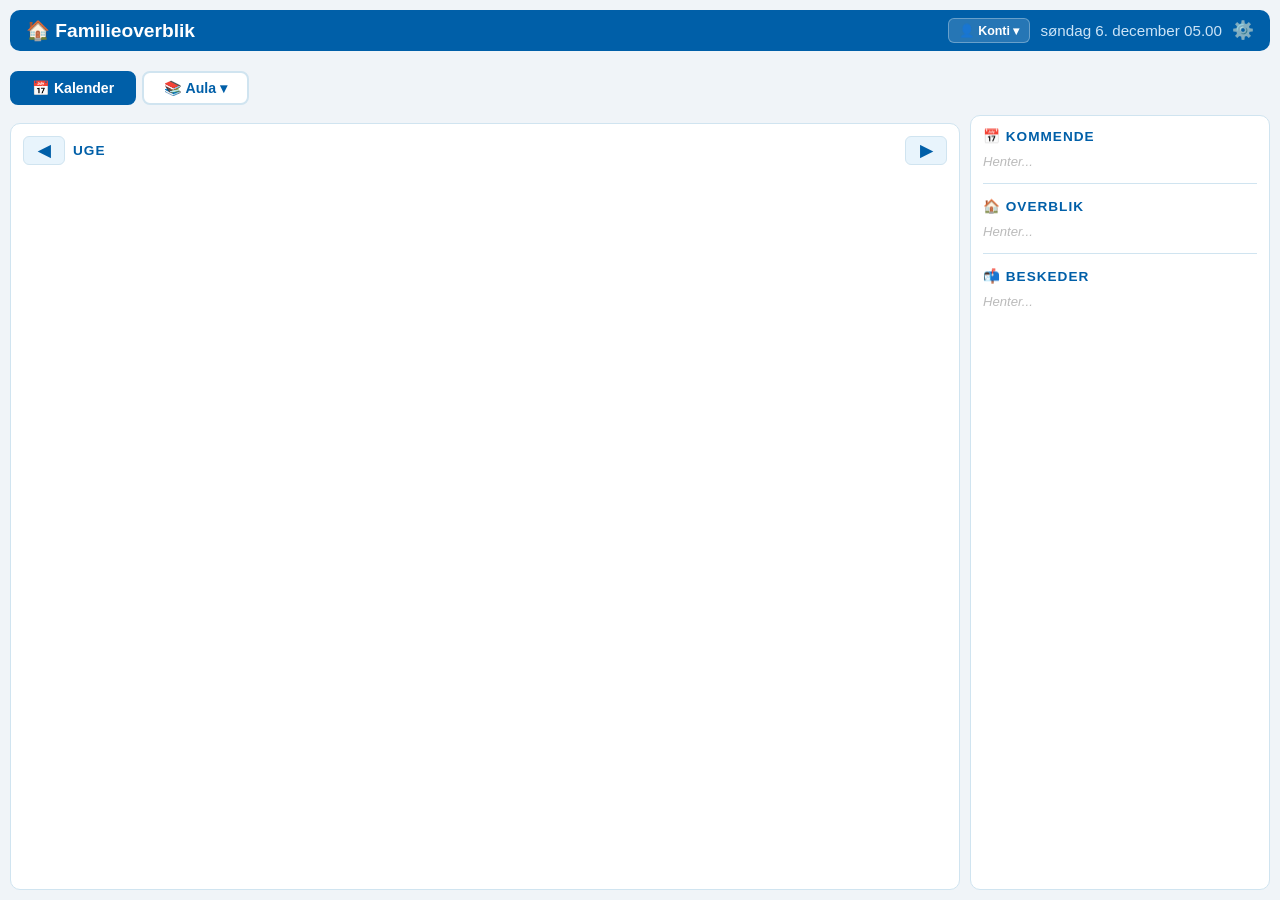
==== commit 7e0252e7: "[(main)] feat: DASHBOARD_TITLE setting, generisk .env uden slots, settings omstruktureret, 10 kalend" ====
--- a/static/index.html
+++ b/static/index.html
@@ -128,7 +128,9 @@
     #view-overview { flex-direction: column; gap: 10px; overflow-y: auto; }
     .overview-section { background: #fff; border-radius: var(--radius); padding: 14px; border: 1px solid var(--border); flex-shrink: 0; }
     .overview-section h2 { font-size: 0.85rem; color: var(--blue); text-transform: uppercase; letter-spacing: 1px; font-weight: 700; margin-bottom: 12px; }
-    .post-item { display: flex; gap: 12px; padding: 10px 0; border-bottom: 1px solid #e8f0f7; cursor: pointer; }
+    .post-item { display: flex; gap: 12px; padding: 10px 0; border-bottom: 1px solid #e8f0f7; cursor: pointer; position: relative; }
+    .post-item.unread::before { content:''; position:absolute; left:-8px; top:50%; transform:translateY(-50%); width:8px; height:8px; border-radius:50%; background:#e53935; }
+    .post-item.unread .post-title { font-weight: 700; color: var(--blue); }
     .post-item:last-child { border-bottom: none; padding-bottom: 0; }
     .post-item:hover { background: #f5faff; border-radius: 6px; padding-left: 6px; margin-left: -6px; }
     .post-thumb { width: 72px; height: 72px; border-radius: 8px; object-fit: cover; flex-shrink: 0; background: var(--blue-mid); }
@@ -179,8 +181,8 @@
     .msg-item:hover { background: #f0f7ff; border-radius: 4px; padding-left: 4px; }
     .msg-item:last-child { border-bottom: none; }
     .msg-item .subject { font-weight: 600; color: #333; }
-    .msg-item.unread .subject { color: var(--blue); }
-    .msg-item.unread { border-left: 3px solid var(--blue); padding-left: 8px; }
+    .msg-item.unread { border-left: 3px solid var(--blue); padding-left: 8px; background: #f0f7ff; }
+    .msg-item.unread .subject { color: var(--blue); font-weight: 700; }
     .msg-item .meta { color: #999; font-size: 0.75rem; margin-top: 3px; }
     .loading { color: #bbb; font-style: italic; font-size: 0.82rem; }
 
@@ -430,9 +432,9 @@
       <h3>📅 Tilføj til kalender</h3>
       <div id="event-parse-status" style="font-size:0.8rem;color:#888;margin-bottom:12px;padding:8px;background:#f5f5f5;border-radius:6px">Analyserer tekst...</div>
       <div class="field"><label>Titel</label><input type="text" id="event-title" placeholder="Begivenhedstitel"></div>
-      <div class="field" style="display:flex;align-items:center;gap:8px">
-        <input type="checkbox" id="event-allday" onchange="toggleAllDay(this.checked)" style="accent-color:var(--blue)">
-        <label for="event-allday" style="font-size:0.78rem;font-weight:600;color:#555;cursor:pointer">Heldagsarrangement</label>
+      <div class="field" style="display:flex;align-items:center;gap:6px;margin-bottom:14px">
+        <input type="checkbox" id="event-allday" onchange="toggleAllDay(this.checked)" style="accent-color:var(--blue);width:16px;height:16px">
+        <label for="event-allday" style="font-size:0.78rem;font-weight:600;color:#555;cursor:pointer;margin:0">Heldagsarrangement</label>
       </div>
       <div id="event-time-fields">
         <div class="field"><label>Startdato / tidspunkt</label><input type="datetime-local" id="event-start"></div>
@@ -444,7 +446,7 @@
       </div>
       <div class="field">
         <label>Kalender</label>
-        <div id="event-cal-options" style="display:flex;flex-wrap:wrap;gap:6px;margin-top:4px"></div>
+        <div id="event-cal-options" style="display:flex;flex-wrap:wrap;gap:20px;margin-top:6px;padding:10px;background:#f8f9fa;border-radius:8px;justify-content:space-evenly"></div>
       </div>
       <div class="modal-btns">
         <button class="btn-save-local" onclick="saveEventLocal()">📌 Gem til Familieoverblik</button>
@@ -489,11 +491,18 @@
 
     async function initConfig() {
       try {
-        API_KEY = (await fetch('/api/config').then(r => r.json())).api_key || '';
+        const cfg = await fetch('/api/config').then(r => r.json());
+        API_KEY = cfg.api_key || '';
+        document.querySelector('header h1').textContent = '🏠 ' + (cfg.dashboard_title || 'Hjem');
+        document.title = cfg.dashboard_title || 'Familieoverblik';
       } catch(e) {
-        // Retry once after 1 second
         await new Promise(r => setTimeout(r, 1000));
-        try { API_KEY = (await fetch('/api/config').then(r => r.json())).api_key || ''; } catch(e) {}
+        try {
+          const cfg = await fetch('/api/config').then(r => r.json());
+          API_KEY = cfg.api_key || '';
+          document.querySelector('header h1').textContent = '🏠 ' + (cfg.dashboard_title || 'Hjem');
+          document.title = cfg.dashboard_title || 'Familieoverblik';
+        } catch(e) {}
       }
     }
     function apiFetch(url, opts = {}) {
@@ -784,15 +793,17 @@
     function renderOverviewPosts(posts) {
       const el = document.getElementById('overview-posts');
       if (!posts.length) { el.innerHTML = '<span class="loading">Ingen opslag</span>'; return; }
+      const seenTs = new Date(getSeen().overview || 0);
       el.innerHTML = posts.map(p => {
+        const isNew = new Date(p.timestamp) > seenTs;
         const thumb = p.attachments?.[0]?.media?.largeThumbnailUrl || p.attachments?.[0]?.media?.thumbnailUrl || '';
         const date = new Date(p.timestamp).toLocaleDateString('da-DK', {day:'numeric', month:'short', year:'numeric'});
         const preview = (p.content?.html||'').replace(/<[^>]+>/g,'').trim().substring(0, 120);
         const important = p.isImportant ? '<span class="post-important">⚠️ Vigtigt</span>' : '';
         const thumbHtml = thumb ? `<img class="post-thumb" src="${thumb}" loading="lazy" onerror="this.style.display='none'">` : `<div class="post-thumb-placeholder">📰</div>`;
-        return `<div class="post-item" onclick="openPost(${p.id})">${thumbHtml}
+        return `<div class="post-item${isNew?' unread':''}" onclick="openPost(${p.id})">${thumbHtml}
           <div class="post-body">${important}
-            <div class="post-title">${p.title||'(ingen titel)'}</div>
+            <div class="post-title">${isNew?'🔴 ':''}${p.title||'(ingen titel)'}</div>
             <div class="post-meta">${p.ownerProfile?.fullName||''} · ${date}${p.commentCount ? ' · 💬 '+p.commentCount : ''}</div>
             <div class="post-preview">${preview}</div>
           </div></div>`;
@@ -908,7 +919,7 @@
       days.forEach((day,i) => {
         const isToday = isSameDay(day,today), dateStr = day.toISOString().split('T')[0];
         const isWeekend = day.getDay() === 0 || day.getDay() === 6;
-        html += `<div class="day-col ${isToday?'today':''} ${isWeekend?'weekend':''}" style="height:${totalH}px;grid-row:2">`;
+        html += `<div class="day-col ${isToday?'today':''} ${isWeekend?'weekend':''}" style="height:${totalH}px;grid-row:2" data-date="${dateStr}" onclick="onDayColClick(event, this)">`;
         for (let h=START_H; h<=END_H; h++) {
           html += `<div class="hour-line full" style="top:${(h-START_H)*hourH}px"></div>`;
           if (h<END_H) html += `<div class="hour-line" style="top:${(h-START_H)*hourH+hourH/2}px;border-top-style:dashed;opacity:.5"></div>`;
@@ -1112,7 +1123,11 @@
       const el=document.getElementById(elId);
       if (!cachedThreads.length) { el.textContent='Ingen beskeder'; return; }
       const limit = elId === 'messages-cal' ? 3 : 20;
-      el.innerHTML=cachedThreads.slice(0,limit).map(t => `<div class="msg-item ${t.read?'':'unread'}" onclick="openMsg(${t.id},'${(t.subject||'').replace(/'/g,"\\'")}')"><div class="subject">${t.subject||'(ingen emne)'}</div><div class="meta">${t.read?'✓ Læst':'● Ulæst'}</div></div>`).join('');
+      el.innerHTML=cachedThreads.slice(0,limit).map(t => `
+        <div class="msg-item ${t.read?'':'unread'}" onclick="openMsg(${t.id},'${(t.subject||'').replace(/'/g,"\\'")}')">
+          <div class="subject">${t.read?'':' 🔴 '}${t.subject||'(ingen emne)'}</div>
+          <div class="meta">${t.read?'✓ Læst':'● Ulæst'}</div>
+        </div>`).join('');
     }
     function openGoogleEvent(idx) {
       const e = _upcomingEvents[idx]; if (!e) return;
@@ -1477,6 +1492,55 @@
       document.getElementById('ev-info-overlay').classList.add('open');
     }
 
+    function onDayColClick(evt, col) {
+      // Ignore if clicking on an existing event
+      if (evt.target.closest('.cal-event') || evt.target.closest('.presence-bar')) return;
+      const dateStr = col.dataset.date;
+      if (!dateStr) return;
+
+      // Calculate clicked time from Y position
+      const rect = col.getBoundingClientRect();
+      const y = evt.clientY - rect.top;
+      const totalH = col.offsetHeight;
+      const totalMins = (END_H - START_H) * 60;
+      const clickedMin = START_H * 60 + Math.round((y / totalH) * totalMins / 30) * 30;
+      const h = Math.floor(clickedMin / 60), m = clickedMin % 60;
+      const startStr = `${dateStr}T${String(h).padStart(2,'0')}:${String(m).padStart(2,'0')}`;
+      const endH = Math.floor((clickedMin + 60) / 60), endM = (clickedMin + 60) % 60;
+      const endStr = `${dateStr}T${String(endH).padStart(2,'0')}:${String(endM).padStart(2,'0')}`;
+
+      // Open event modal pre-filled with time
+      _eventText = '';
+      document.getElementById('event-title').value = '';
+      document.getElementById('event-start').value = startStr;
+      document.getElementById('event-end').value = endStr;
+      document.getElementById('event-start-date').value = dateStr;
+      document.getElementById('event-end-date').value = dateStr;
+      document.getElementById('event-allday').checked = false;
+      toggleAllDay(false);
+
+      // Render calendar options
+      const calOpts = document.getElementById('event-cal-options');
+      const cals = [
+        { id: 'cal-faelles', label: 'Fælles', color: '#005fa8' },
+        ...CHILDREN.map(c => ({ id: 'cal-child-' + c.id, label: c.name, color: '#43a047' })),
+      ];
+      calOpts.innerHTML = cals.map(c =>
+        `<label style="display:flex;align-items:center;gap:4px;font-size:0.8rem;cursor:pointer">
+          <span style="background:${c.color};color:#fff;padding:2px 10px;border-radius:10px;font-size:0.72rem;white-space:nowrap">${c.label}</span>
+          <input type="checkbox" class="cal-opt" id="${c.id}" style="accent-color:${c.color};width:15px;height:15px;flex-shrink:0">
+        </label>`
+      ).join('');
+
+      const status = document.getElementById('event-parse-status');
+      status.style.cssText = 'font-size:0.8rem;color:#555;background:#f0f4ff;padding:8px;border-radius:6px;margin-bottom:12px';
+      status.textContent = `📅 Ny begivenhed ${new Date(startStr).toLocaleDateString('da-DK',{weekday:'long',day:'numeric',month:'long'})} kl. ${String(h).padStart(2,'0')}:${String(m).padStart(2,'0')}`;
+
+      document.getElementById('event-modal-overlay').classList.add('open');
+      // Auto-focus titel felt
+      setTimeout(() => document.getElementById('event-title').focus(), 50);
+    }
+
     function closeEvInfo(e) {
       if (!e || e.target === document.getElementById('ev-info-overlay'))
         document.getElementById('ev-info-overlay').classList.remove('open');
@@ -1504,9 +1568,9 @@
         ...CHILDREN.map(c => ({ id: 'cal-child-' + c.id, label: c.name, color: '#43a047' })),
       ];
       calOpts.innerHTML = cals.map(c =>
-        `<label style="display:flex;align-items:center;gap:6px;font-size:0.8rem;cursor:pointer">
-          <input type="checkbox" class="cal-opt" id="${c.id}" style="accent-color:${c.color}">
-          <span style="background:${c.color};color:#fff;padding:2px 8px;border-radius:10px;font-size:0.72rem">${c.label}</span>
+        `<label style="display:flex;align-items:center;gap:4px;font-size:0.8rem;cursor:pointer">
+          <span style="background:${c.color};color:#fff;padding:2px 10px;border-radius:10px;font-size:0.72rem;white-space:nowrap">${c.label}</span>
+          <input type="checkbox" class="cal-opt" id="${c.id}" style="accent-color:${c.color};width:15px;height:15px;flex-shrink:0">
         </label>`
       ).join('');
 
@@ -1603,16 +1667,12 @@
       loadGoogleCalendar();
     }
 
-    function openGoogleCal() {
-      const title = encodeURIComponent(document.getElementById('event-title').value.trim());
-      const start = document.getElementById('event-start').value.replace(/[-:T]/g,'').substring(0,15)+'Z';
-      const end   = document.getElementById('event-end').value
-        ? document.getElementById('event-end').value.replace(/[-:T]/g,'').substring(0,15)+'Z' : start;
-      window.open(`https://calendar.google.com/calendar/r/eventedit?text=${title}&dates=${start}/${end}`, '_blank');
-    }
-
     function schedulePoll(ms) { clearTimeout(pollTimer); pollTimer=setTimeout(loadAll,ms); }
     setInterval(()=>{ if(document.querySelector('.now-line')) renderWeek(); },60000);
+    // Reload config if settings were changed in another tab
+    window.addEventListener('storage', e => {
+      if (e.key === 'config_updated') initConfig();
+    });
     loadAll();
   </script>
 </body>
